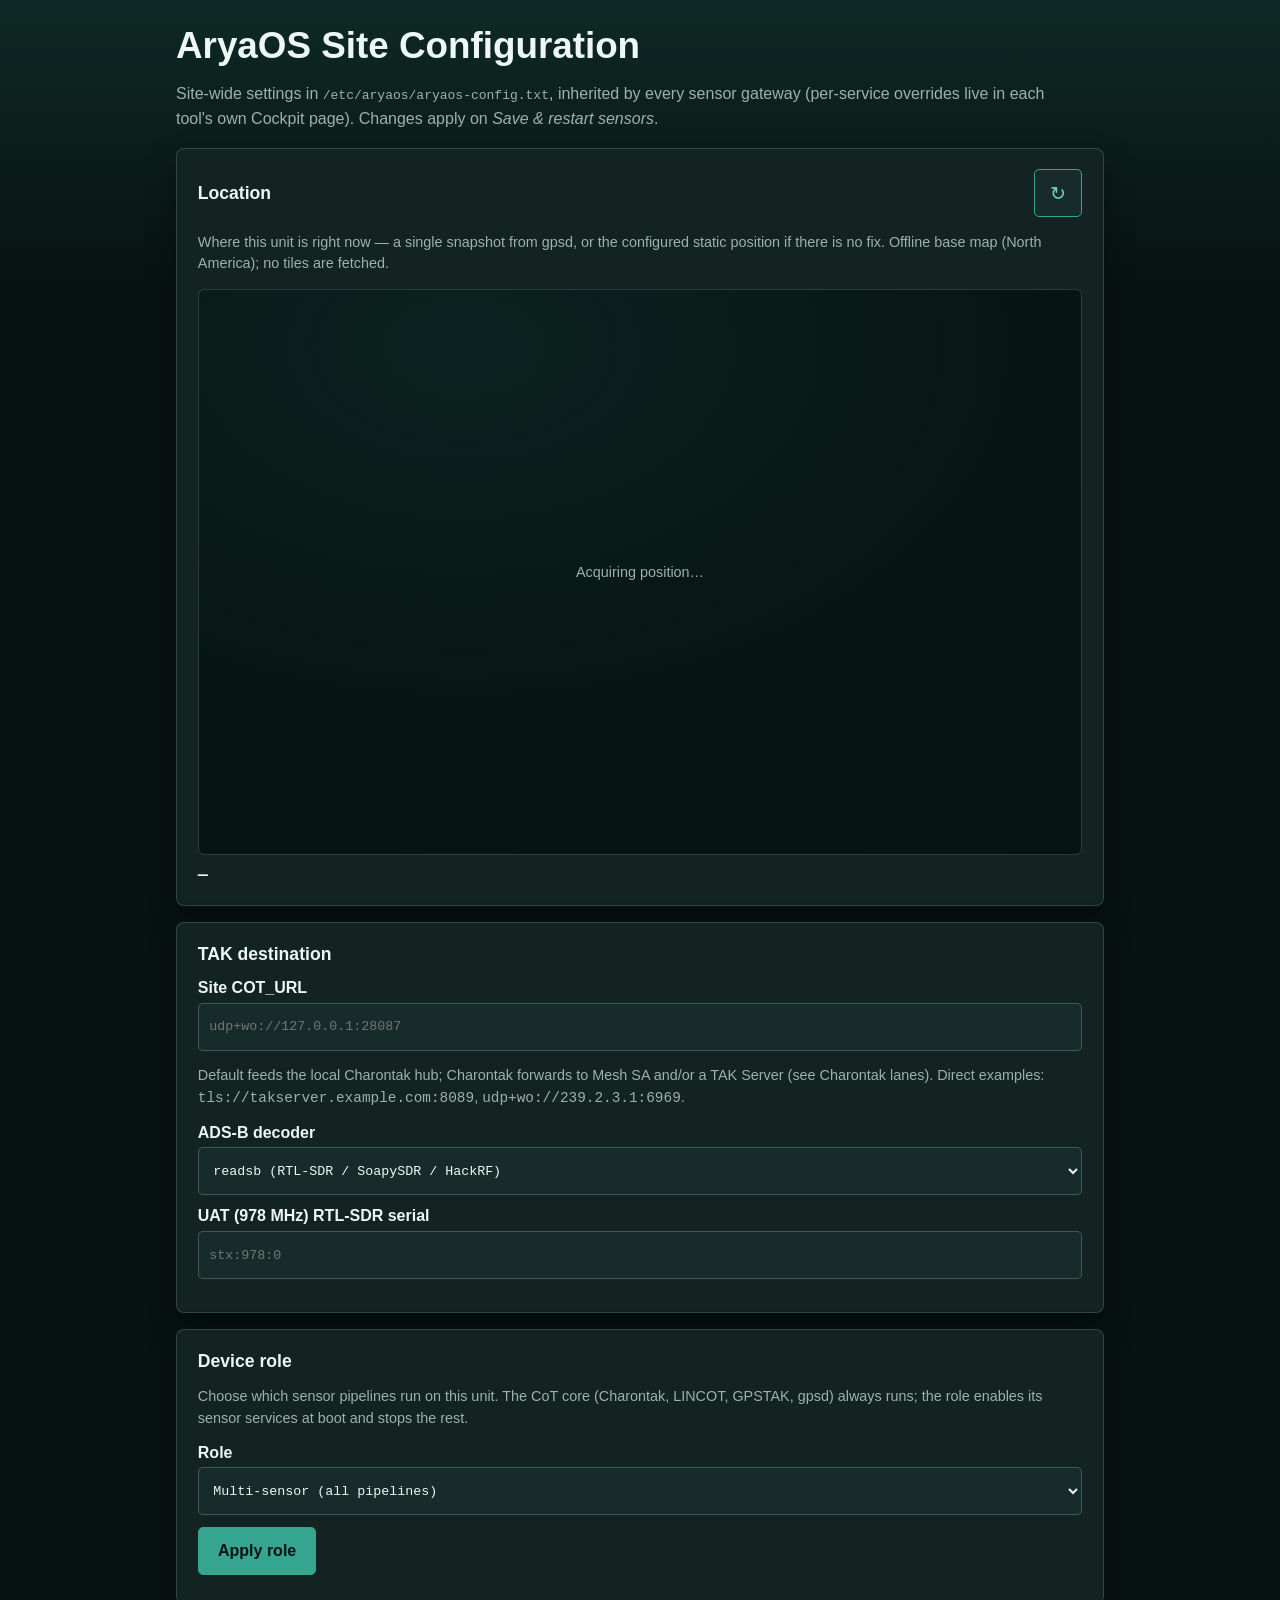
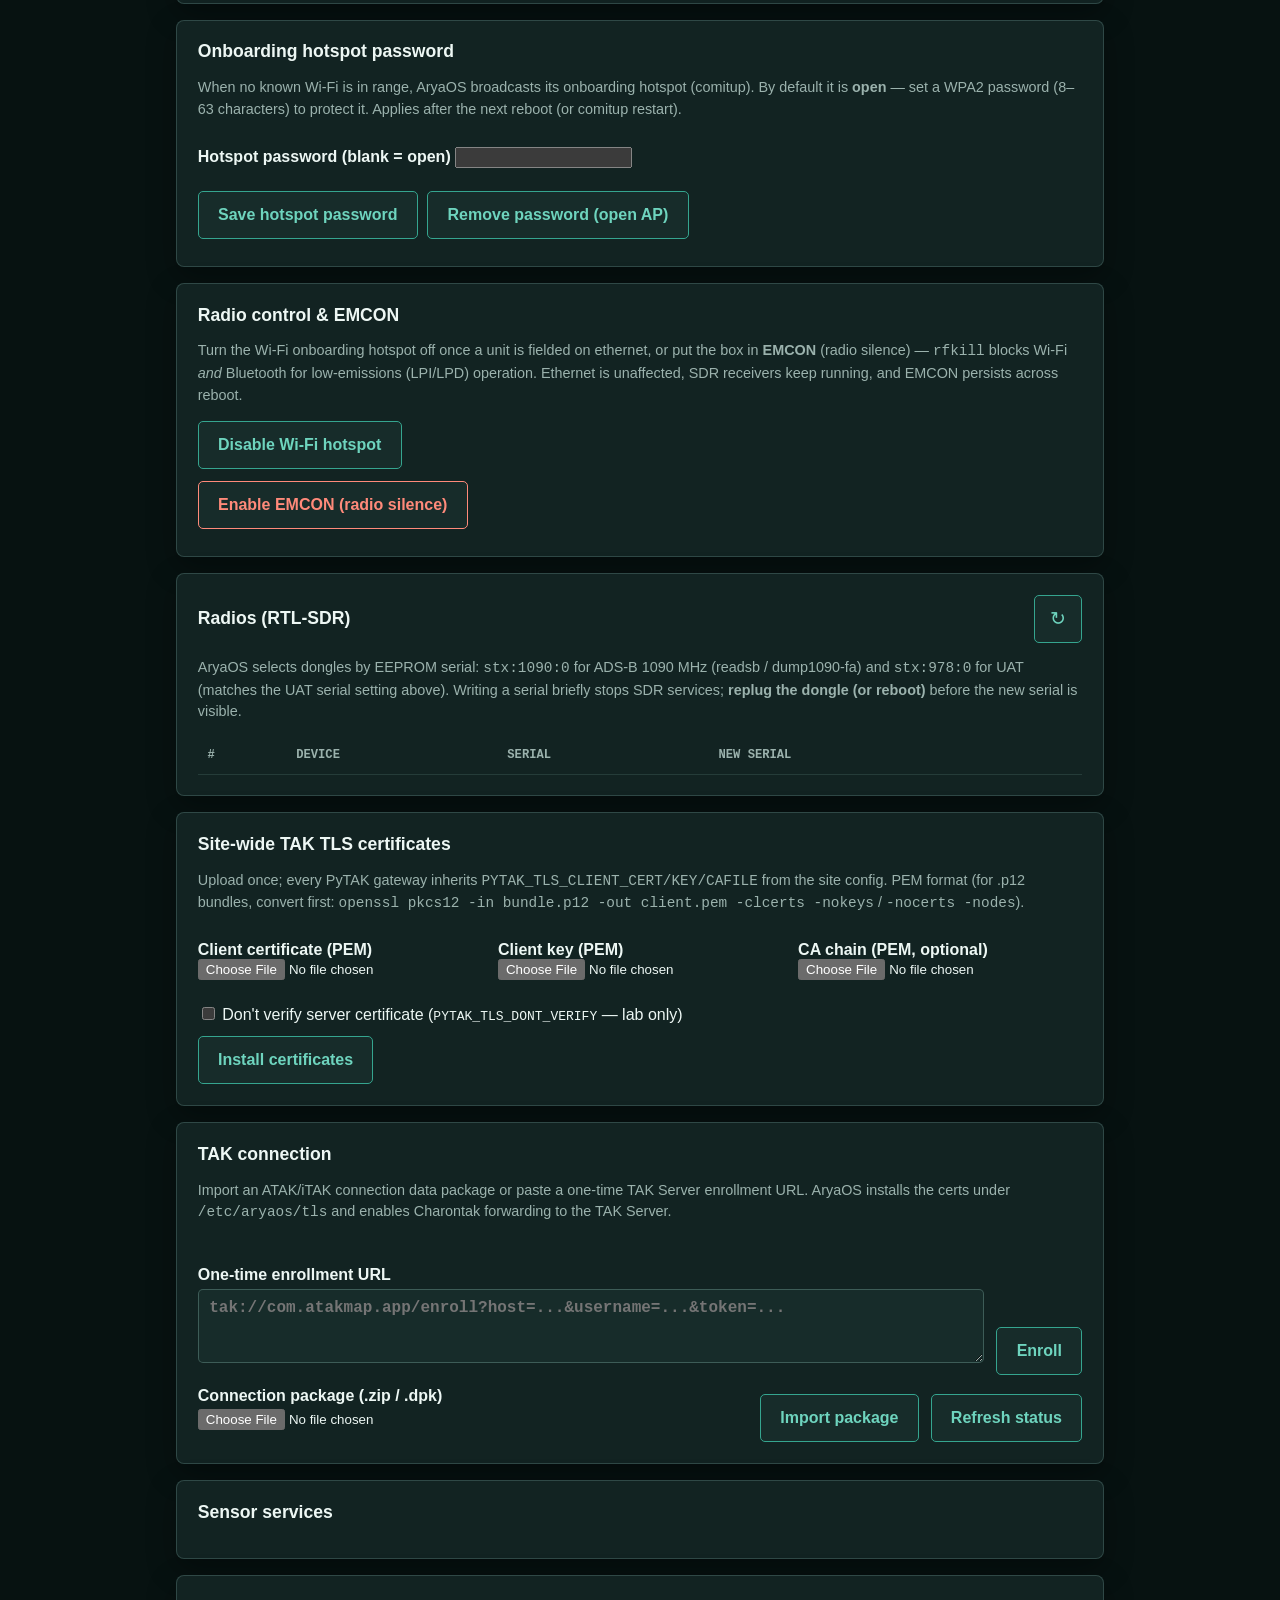
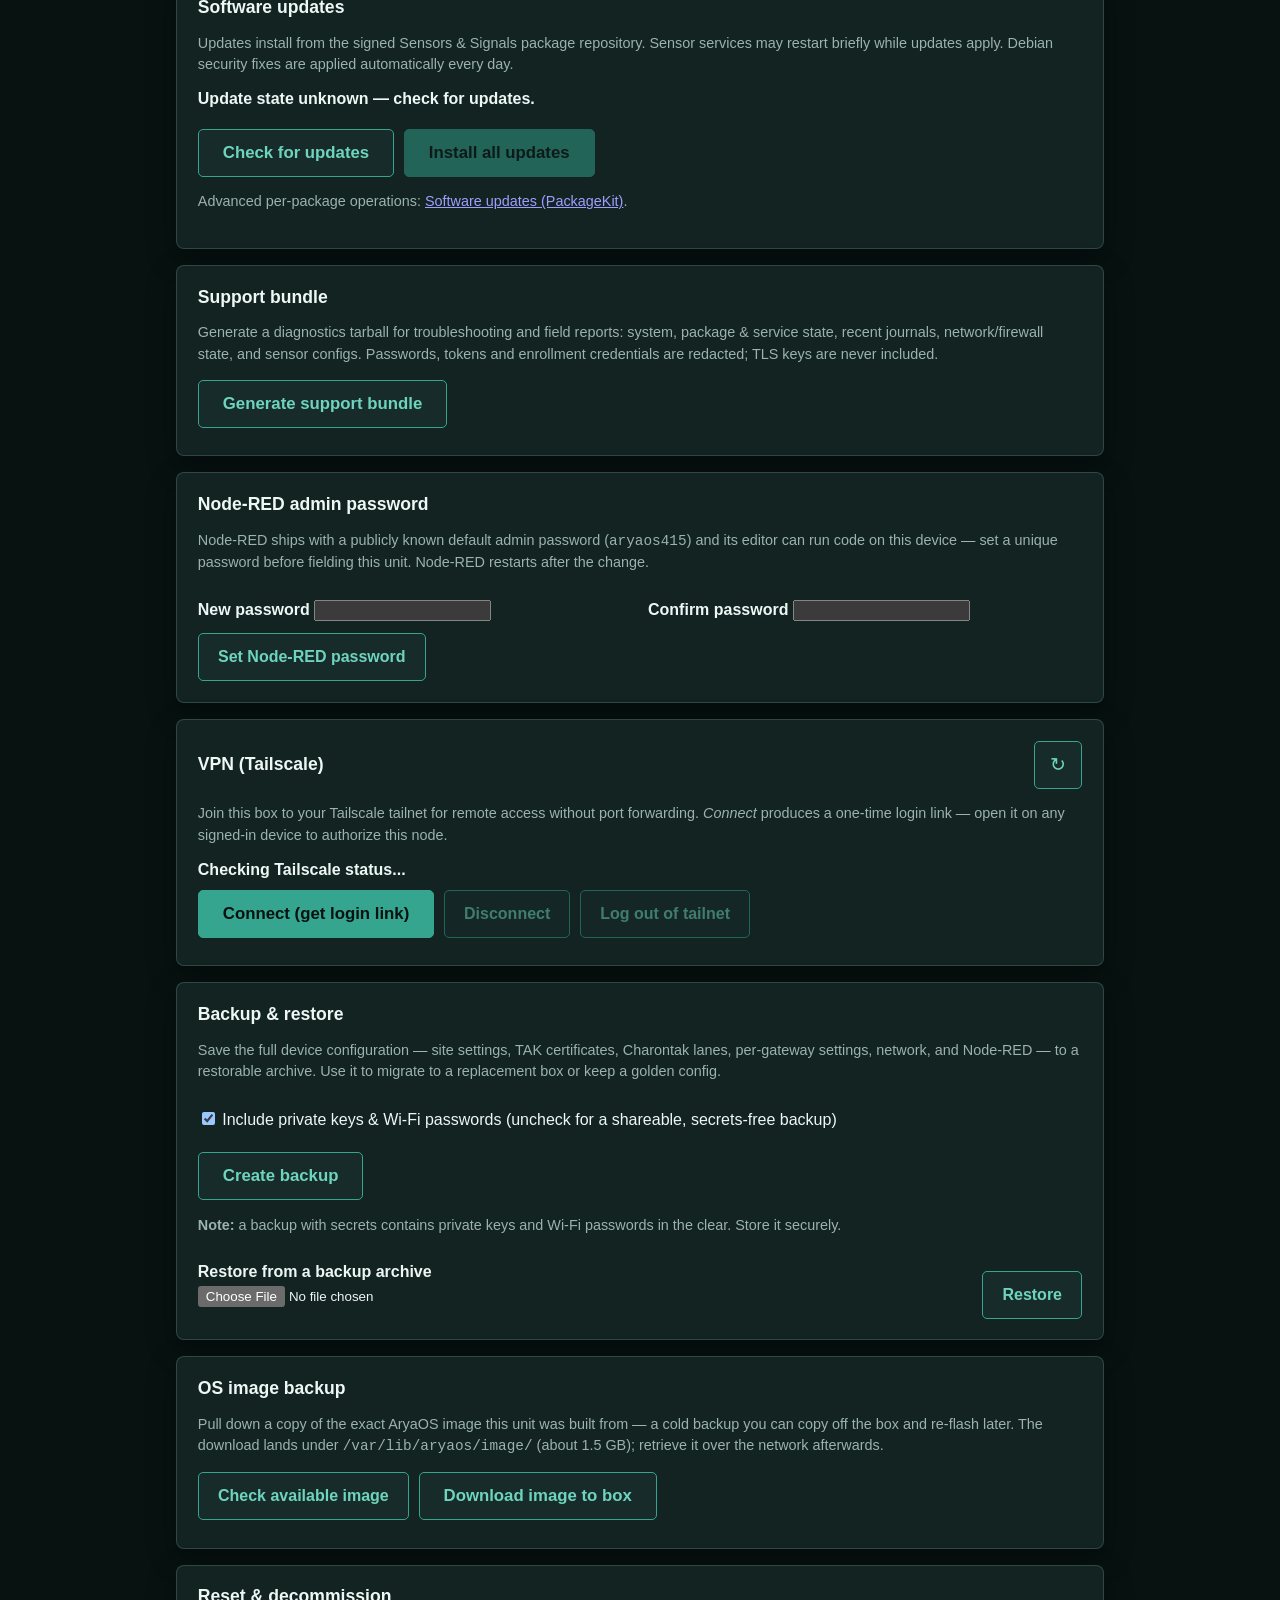
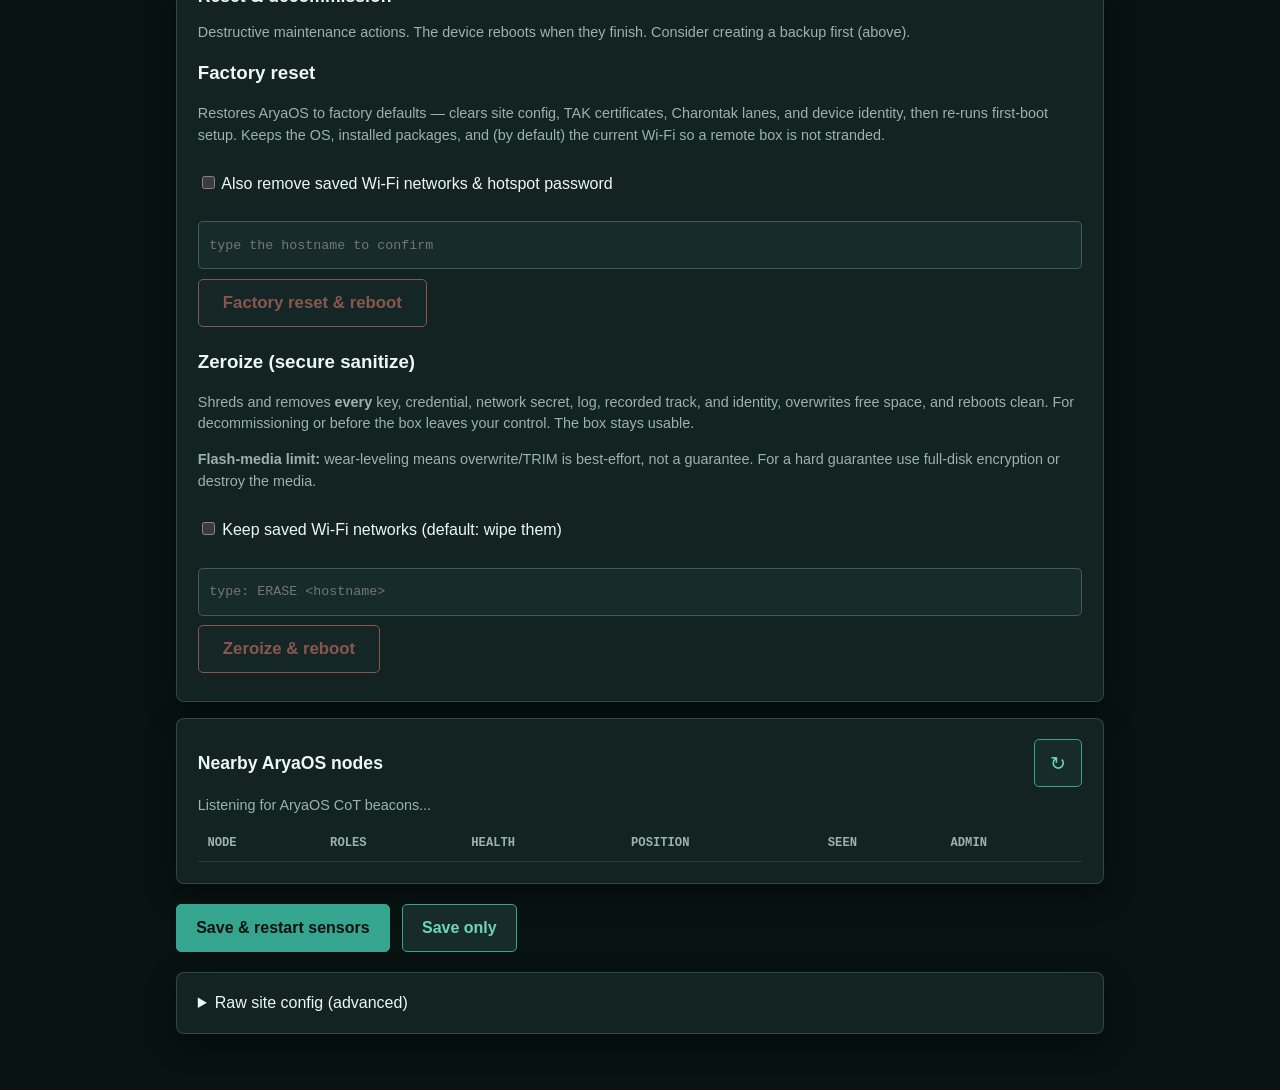
==== index.html @ b04be288 "Add landing-page location chip (offline North America base map) A new Location card at the top of th" ====
<!DOCTYPE html>
<!--
AryaOS Site — site-wide TAK configuration for all PyTAK sensor gateways.
Copyright Sensors & Signals LLC https://www.snstac.com/
SPDX-License-Identifier: Apache-2.0
-->
<html lang="en">
<head>
  <meta charset="utf-8">
  <meta name="viewport" content="width=device-width, initial-scale=1">
  <title>AryaOS Site</title>
  <link rel="stylesheet" href="aryaos.css">
  <script src="../base1/cockpit.js"></script>
</head>
<body class="pf-v5-m-tabular-nums">
  <main class="aos-main">
    <h1>AryaOS Site Configuration</h1>
    <p class="aos-sub">Site-wide settings in <code>/etc/aryaos/aryaos-config.txt</code>,
      inherited by every sensor gateway (per-service overrides live in each tool's own
      Cockpit page). Changes apply on <em>Save &amp; restart sensors</em>.</p>

    <section class="aos-card aos-card-location" id="card-location">
      <div class="aos-section-head">
        <h2>Location</h2>
        <button class="aos-icon-btn" id="btn-loc-refresh" title="Refresh position" aria-label="Refresh position">&#8635;</button>
      </div>
      <p class="aos-hint">Where this unit is right now &mdash; a single snapshot from gpsd, or the
        configured static position if there is no fix. Offline base map (North America); no tiles
        are fetched.</p>
      <div class="aos-map" id="loc-map">
        <div class="aos-map-empty" id="loc-map-empty">Acquiring position&hellip;</div>
      </div>
      <div class="aos-map-meta">
        <span class="aos-map-coords" id="loc-coords">&mdash;</span>
        <span class="aos-map-src" id="loc-source"></span>
      </div>
    </section>

    <section class="aos-card" id="card-config">
      <h2>TAK destination</h2>
      <label>Site COT_URL
        <input type="text" id="cot-url" placeholder="udp+wo://127.0.0.1:28087">
      </label>
      <p class="aos-hint">Default feeds the local Charontak hub; Charontak forwards to Mesh SA
        and/or a TAK Server (see Charontak lanes). Direct examples:
        <code>tls://takserver.example.com:8089</code>, <code>udp+wo://239.2.3.1:6969</code>.</p>
      <label>ADS-B decoder
        <select id="adsb-decoder">
          <option value="readsb">readsb (RTL-SDR / SoapySDR / HackRF)</option>
          <option value="dump1090_fa">dump1090-fa (FlightAware)</option>
        </select>
      </label>
      <label>UAT (978 MHz) RTL-SDR serial
        <input type="text" id="uat-serial" placeholder="stx:978:0">
      </label>
    </section>

    <section class="aos-card" id="card-role">
      <h2>Device role</h2>
      <p class="aos-hint">Choose which sensor pipelines run on this unit. The CoT core (Charontak,
        LINCOT, GPSTAK, gpsd) always runs; the role enables its sensor services at boot and stops
        the rest.</p>
      <label>Role
        <select id="role-select">
          <option value="multi">Multi-sensor (all pipelines)</option>
          <option value="air">Air — ADS-B 1090/978 aircraft</option>
          <option value="maritime">Maritime — AIS vessels</option>
          <option value="cuas">C-UAS — drone detection</option>
          <option value="relay">Relay — CoT routing only</option>
        </select>
      </label>
      <div id="role-units" class="aos-hint"></div>
      <div class="aos-actions-inline">
        <button class="aos-btn aos-primary" id="btn-role-apply">Apply role</button>
      </div>
      <span id="role-status" class="aos-status"></span>
    </section>

    <section class="aos-card" id="card-hotspot">
      <h2>Onboarding hotspot password</h2>
      <p class="aos-hint">When no known Wi-Fi is in range, AryaOS broadcasts its onboarding hotspot
        (comitup). By default it is <strong>open</strong> — set a WPA2 password (8&ndash;63
        characters) to protect it. Applies after the next reboot (or comitup restart).</p>
      <div class="aos-row">
        <label>Hotspot password (blank = open)
          <input type="password" id="hotspot-pass" autocomplete="new-password" minlength="8" maxlength="63">
        </label>
      </div>
      <div class="aos-actions-inline">
        <button class="aos-btn" id="btn-hotspot-save">Save hotspot password</button>
        <button class="aos-btn" id="btn-hotspot-clear">Remove password (open AP)</button>
      </div>
      <span id="hotspot-status" class="aos-status"></span>
    </section>

    <section class="aos-card" id="card-radio-control">
      <h2>Radio control &amp; EMCON</h2>
      <p class="aos-hint">Turn the Wi-Fi onboarding hotspot off once a unit is fielded on ethernet, or
        put the box in <strong>EMCON</strong> (radio silence) &mdash; <code>rfkill</code> blocks Wi-Fi
        <em>and</em> Bluetooth for low-emissions (LPI/LPD) operation. Ethernet is unaffected, SDR
        receivers keep running, and EMCON persists across reboot.</p>
      <div class="aos-actions-inline">
        <button class="aos-btn" id="btn-ap-toggle">Disable Wi-Fi hotspot</button>
      </div>
      <span id="ap-control-status" class="aos-status"></span>
      <div class="aos-actions-inline" style="margin-top:.75rem">
        <button class="aos-btn aos-btn-danger" id="btn-emcon-toggle">Enable EMCON (radio silence)</button>
      </div>
      <span id="emcon-status" class="aos-status"></span>
    </section>

    <section class="aos-card" id="card-radios">
      <div class="aos-section-head">
        <h2>Radios (RTL-SDR)</h2>
        <button class="aos-icon-btn" id="btn-radios-refresh" title="Rescan radios" aria-label="Rescan radios">&#8635;</button>
      </div>
      <p class="aos-hint">AryaOS selects dongles by EEPROM serial: <code>stx:1090:0</code> for
        ADS-B 1090&nbsp;MHz (readsb / dump1090-fa) and <code>stx:978:0</code> for UAT (matches the
        UAT serial setting above). Writing a serial briefly stops SDR services; <strong>replug the
        dongle (or reboot)</strong> before the new serial is visible.</p>
      <datalist id="radio-serials">
        <option value="stx:1090:0"></option>
        <option value="stx:978:0"></option>
      </datalist>
      <div class="aos-table-scroll">
        <table class="aos-table" id="radios-table">
          <thead>
            <tr><th>#</th><th>Device</th><th>Serial</th><th>New serial</th><th></th></tr>
          </thead>
          <tbody></tbody>
        </table>
      </div>
      <span id="radios-status" class="aos-status"></span>
    </section>

    <section class="aos-card" id="card-tls">
      <h2>Site-wide TAK TLS certificates</h2>
      <p class="aos-hint">Upload once; every PyTAK gateway inherits
        <code>PYTAK_TLS_CLIENT_CERT/KEY/CAFILE</code> from the site config. PEM format
        (for .p12 bundles, convert first: <code>openssl pkcs12 -in bundle.p12 -out client.pem
        -clcerts -nokeys</code> / <code>-nocerts -nodes</code>).</p>
      <div class="aos-row">
        <label>Client certificate (PEM) <input type="file" id="tls-cert" accept=".pem,.crt,.cert"></label>
        <label>Client key (PEM) <input type="file" id="tls-key" accept=".pem,.key"></label>
        <label>CA chain (PEM, optional) <input type="file" id="tls-ca" accept=".pem,.crt"></label>
      </div>
      <div class="aos-row">
        <label class="aos-check"><input type="checkbox" id="tls-dont-verify"> Don't verify server certificate
          (<code>PYTAK_TLS_DONT_VERIFY</code> — lab only)</label>
      </div>
      <button class="aos-btn" id="btn-tls-upload">Install certificates</button>
      <span id="tls-status" class="aos-status"></span>
      <div id="tls-current" class="aos-hint"></div>
    </section>

    <section class="aos-card" id="card-dp">
      <h2>TAK connection</h2>
      <p class="aos-hint">Import an ATAK/iTAK connection data package or paste a one-time TAK Server enrollment URL. AryaOS installs the certs under <code>/etc/aryaos/tls</code> and enables Charontak forwarding to the TAK Server.</p>
      <table class="aos-table aos-status-table" id="tak-enrollment-table"><tbody></tbody></table>
      <div class="aos-upload-row">
        <label class="aos-file-label">One-time enrollment URL
          <textarea id="dp-enrollment-url" rows="3" placeholder="tak://com.atakmap.app/enroll?host=...&amp;username=...&amp;token=..."></textarea>
        </label>
        <button class="aos-btn" id="btn-enrollment-import">Enroll</button>
      </div>
      <div class="aos-upload-row">
        <label class="aos-file-label">Connection package (.zip / .dpk)
          <input type="file" id="dp-file" accept=".zip,.dpk,application/zip,application/octet-stream">
        </label>
        <button class="aos-btn" id="btn-dp-upload">Import package</button>
        <button class="aos-btn" id="btn-tak-refresh">Refresh status</button>
      </div>
      <span id="dp-status" class="aos-status"></span>
    </section>

    <section class="aos-card" id="card-services">
      <h2>Sensor services</h2>
      <table class="aos-table" id="svc-table"><tbody></tbody></table>
    </section>

    <section class="aos-card" id="card-updates">
      <div class="aos-section-head">
        <h2>Software updates</h2>
        <span class="aos-hint" id="update-version"></span>
      </div>
      <p class="aos-hint">Updates install from the signed Sensors &amp; Signals package
        repository. Sensor services may restart briefly while updates apply. Debian
        security fixes are applied automatically every day.</p>
      <div class="aos-update-summary" id="update-summary">Update state unknown — check for updates.</div>
      <div class="aos-table-scroll">
        <table class="aos-table" id="update-table"><tbody></tbody></table>
      </div>
      <div class="aos-actions-inline">
        <button class="aos-btn aos-btn-big" id="btn-update-check">Check for updates</button>
        <button class="aos-btn aos-primary aos-btn-big" id="btn-update-apply" disabled>Install all updates</button>
      </div>
      <span id="update-status" class="aos-status"></span>
      <pre id="update-log" class="aos-log" hidden></pre>
      <p class="aos-hint">Advanced per-package operations:
        <a href="../updates">Software updates (PackageKit)</a>.</p>
    </section>

    <section class="aos-card" id="card-support">
      <h2>Support bundle</h2>
      <p class="aos-hint">Generate a diagnostics tarball for troubleshooting and field reports:
        system, package &amp; service state, recent journals, network/firewall state, and sensor
        configs. Passwords, tokens and enrollment credentials are redacted; TLS keys are never
        included.</p>
      <div class="aos-actions-inline">
        <button class="aos-btn aos-btn-big" id="btn-support-generate">Generate support bundle</button>
        <button class="aos-btn" id="btn-support-download" hidden>Download</button>
      </div>
      <span id="support-status" class="aos-status"></span>
      <div id="support-last" class="aos-hint"></div>
    </section>

    <section class="aos-card" id="card-nodered">
      <h2>Node-RED admin password</h2>
      <p class="aos-hint">Node-RED ships with a publicly known default admin password
        (<code>aryaos415</code>) and its editor can run code on this device — set a unique
        password before fielding this unit. Node-RED restarts after the change.</p>
      <div class="aos-row">
        <label>New password
          <input type="password" id="nodered-pass" autocomplete="new-password" minlength="8">
        </label>
        <label>Confirm password
          <input type="password" id="nodered-pass2" autocomplete="new-password" minlength="8">
        </label>
      </div>
      <button class="aos-btn" id="btn-nodered-pass">Set Node-RED password</button>
      <span id="nodered-status" class="aos-status"></span>
    </section>

    <section class="aos-card" id="card-tailscale">
      <div class="aos-section-head">
        <h2>VPN (Tailscale)</h2>
        <button class="aos-icon-btn" id="btn-ts-refresh" title="Refresh VPN status" aria-label="Refresh VPN status">&#8635;</button>
      </div>
      <p class="aos-hint">Join this box to your Tailscale tailnet for remote access without port
        forwarding. <em>Connect</em> produces a one-time login link — open it on any signed-in
        device to authorize this node.</p>
      <div class="aos-update-summary" id="ts-state">Checking Tailscale status...</div>
      <div id="ts-login-link" class="aos-hint"></div>
      <div class="aos-actions-inline">
        <button class="aos-btn aos-btn-big" id="btn-ts-start" hidden>Start Tailscale service</button>
        <button class="aos-btn aos-primary aos-btn-big" id="btn-ts-connect">Connect (get login link)</button>
        <button class="aos-btn" id="btn-ts-cancel" hidden>Cancel login</button>
        <button class="aos-btn" id="btn-ts-down" disabled>Disconnect</button>
        <button class="aos-btn" id="btn-ts-logout" disabled>Log out of tailnet</button>
      </div>
      <span id="ts-status" class="aos-status"></span>
    </section>

    <section class="aos-card" id="card-backup">
      <h2>Backup &amp; restore</h2>
      <p class="aos-hint">Save the full device configuration — site settings, TAK certificates,
        Charontak lanes, per-gateway settings, network, and Node-RED — to a restorable archive.
        Use it to migrate to a replacement box or keep a golden config.</p>
      <div class="aos-row">
        <label class="aos-check"><input type="checkbox" id="backup-secrets" checked> Include private keys &amp; Wi-Fi passwords
          (uncheck for a shareable, secrets-free backup)</label>
      </div>
      <div class="aos-actions-inline">
        <button class="aos-btn aos-btn-big" id="btn-backup-create">Create backup</button>
        <button class="aos-btn" id="btn-backup-download" hidden>Download</button>
      </div>
      <p class="aos-hint" id="backup-secrets-warn"><strong>Note:</strong> a backup with secrets contains
        private keys and Wi-Fi passwords in the clear. Store it securely.</p>
      <div id="backup-last" class="aos-hint"></div>
      <div class="aos-upload-row">
        <label class="aos-file-label">Restore from a backup archive
          <input type="file" id="restore-file" accept=".tar.gz,.tgz,application/gzip">
        </label>
        <button class="aos-btn" id="btn-restore">Restore</button>
      </div>
      <span id="backup-status" class="aos-status"></span>
    </section>

    <section class="aos-card" id="card-image-backup">
      <h2>OS image backup</h2>
      <p class="aos-hint">Pull down a copy of the exact AryaOS image this unit was
        built from &mdash; a cold backup you can copy off the box and re-flash later.
        The download lands under <code>/var/lib/aryaos/image/</code> (about 1.5&nbsp;GB);
        retrieve it over the network afterwards.</p>
      <div class="aos-actions-inline">
        <button class="aos-btn" id="btn-image-check">Check available image</button>
        <button class="aos-btn aos-btn-big" id="btn-image-download">Download image to box</button>
      </div>
      <div id="image-info" class="aos-hint"></div>
      <span id="image-status" class="aos-status"></span>
    </section>

    <section class="aos-card" id="card-maintenance">
      <h2>Reset &amp; decommission</h2>
      <p class="aos-hint">Destructive maintenance actions. The device reboots when they finish.
        Consider creating a backup first (above).</p>

      <h3>Factory reset</h3>
      <p class="aos-hint">Restores AryaOS to factory defaults — clears site config, TAK certificates,
        Charontak lanes, and device identity, then re-runs first-boot setup. Keeps the OS, installed
        packages, and (by default) the current Wi-Fi so a remote box is not stranded.</p>
      <div class="aos-row">
        <label class="aos-check"><input type="checkbox" id="reset-wipe-network"> Also remove saved Wi-Fi networks &amp; hotspot password</label>
      </div>
      <div class="aos-actions-inline">
        <input type="text" id="reset-confirm" placeholder="type the hostname to confirm" autocomplete="off">
        <button class="aos-btn aos-btn-danger aos-btn-big" id="btn-factory-reset" disabled>Factory reset &amp; reboot</button>
      </div>
      <span id="reset-status" class="aos-status"></span>

      <h3 style="margin-top:1.5rem">Zeroize (secure sanitize)</h3>
      <p class="aos-hint">Shreds and removes <strong>every</strong> key, credential, network secret, log,
        recorded track, and identity, overwrites free space, and reboots clean. For decommissioning or
        before the box leaves your control. The box stays usable.</p>
      <p class="aos-hint"><strong>Flash-media limit:</strong> wear-leveling means overwrite/TRIM is
        best-effort, not a guarantee. For a hard guarantee use full-disk encryption or destroy the media.</p>
      <div class="aos-row">
        <label class="aos-check"><input type="checkbox" id="zeroize-keep-network"> Keep saved Wi-Fi networks (default: wipe them)</label>
      </div>
      <div class="aos-actions-inline">
        <input type="text" id="zeroize-confirm" placeholder="type: ERASE &lt;hostname&gt;" autocomplete="off">
        <button class="aos-btn aos-btn-danger aos-btn-big" id="btn-zeroize" disabled>Zeroize &amp; reboot</button>
      </div>
      <span id="zeroize-status" class="aos-status"></span>
    </section>

    <section class="aos-card" id="card-neighbors">
      <div class="aos-section-head">
        <h2>Nearby AryaOS nodes</h2>
        <button class="aos-icon-btn" id="btn-neighbors-refresh" title="Refresh neighbor list" aria-label="Refresh neighbor list">&#8635;</button>
      </div>
      <div class="aos-neighbor-summary" id="neighbors-summary">Listening for AryaOS CoT beacons...</div>
      <div class="aos-table-scroll">
        <table class="aos-table aos-neighbor-table" id="neighbors-table">
          <thead>
            <tr>
              <th>Node</th>
              <th>Roles</th>
              <th>Health</th>
              <th>Position</th>
              <th>Seen</th>
              <th>Admin</th>
            </tr>
          </thead>
          <tbody></tbody>
        </table>
      </div>
      <span id="neighbors-status" class="aos-status"></span>
    </section>

    <div class="aos-actions">
      <button class="aos-btn aos-primary" id="btn-save">Save &amp; restart sensors</button>
      <button class="aos-btn" id="btn-save-only">Save only</button>
      <span id="save-status" class="aos-status"></span>
    </div>

    <details class="aos-card">
      <summary>Raw site config (advanced)</summary>
      <textarea id="raw-config" rows="18" spellcheck="false"></textarea>
      <p class="aos-hint">Saving the form updates known keys in place and preserves
        everything else, including comments.</p>
    </details>
  </main>
  <script src="aryaos-basemap.js"></script>
  <script src="aryaos.js"></script>
</body>
</html>
---- aryaos.css ----
/* AryaOS Site cockpit plugin. SPDX-License-Identifier: Apache-2.0 */
:root {
  color-scheme: dark;
  --aos-bg: #071211;
  --aos-panel: #122322;
  --aos-panel-2: #172c2a;
  --aos-ink: #edf7f4;
  --aos-muted: #9bb2ad;
  --aos-border: rgba(124, 170, 160, 0.28);
  --aos-accent: #35a58f;
  --aos-accent-dark: #6ed4be;
  --aos-accent-ink: #071211;
  --aos-danger: #ff8a7a;
  --aos-ok: #74d8a4;
}

* {
  box-sizing: border-box;
}

body {
  margin: 0;
  background:
    linear-gradient(180deg, rgba(53, 165, 143, 0.16), rgba(7, 18, 17, 0) 18rem),
    var(--aos-bg);
  color: var(--aos-ink);
  font-family: "RedHatText", "Open Sans", Helvetica, Arial, sans-serif;
}

.aos-main {
  width: min(100%, 62rem);
  margin: 0 auto;
  padding: clamp(1rem, 2vw, 1.75rem) clamp(1rem, 3vw, 2rem) 3rem;
}

.aos-main h1 {
  margin: 0 0 0.4rem;
  font-size: clamp(1.6rem, 4vw, 2.3rem);
  line-height: 1.1;
}

.aos-sub {
  max-width: 56rem;
  color: var(--aos-muted);
  line-height: 1.55;
}

.aos-card {
  margin: 1rem 0;
  padding: clamp(1rem, 2vw, 1.3rem);
  background: var(--aos-panel);
  border: 1px solid var(--aos-border);
  border-radius: 8px;
  box-shadow: 0 10px 30px rgba(0, 0, 0, 0.32);
}

.aos-card h2 {
  margin-top: 0;
  font-size: 1.1rem;
}

.aos-section-head {
  display: flex;
  align-items: center;
  justify-content: space-between;
  gap: 0.75rem;
}

.aos-section-head h2 {
  margin: 0;
}

.aos-card label {
  display: block;
  margin: 0.75rem 0;
  font-weight: 650;
}

.aos-card input[type="text"],
.aos-card select,
.aos-card textarea {
  display: block;
  width: 100%;
  min-height: 3rem;
  margin-top: 0.35rem;
  padding: 0.55rem 0.65rem;
  border: 1px solid rgba(124, 170, 160, 0.38);
  border-radius: 5px;
  background: var(--aos-panel-2);
  color: var(--aos-ink);
  font-family: ui-monospace, "SFMono-Regular", Consolas, "Liberation Mono", monospace;
  font-weight: 400;
}

.aos-row {
  display: flex;
  flex-wrap: wrap;
  gap: 1rem;
}

.aos-row label {
  flex: 1 1 15rem;
}

.aos-check {
  font-weight: 400 !important;
}

.aos-hint {
  color: var(--aos-muted);
  font-size: 0.9rem;
  line-height: 1.5;
}

/* Touch targets sized for gloved field use (>=48px on all controls). */
.aos-btn {
  min-height: 3rem;
  padding: 0.7rem 1.2rem;
  font-size: 1rem;
  border: 1px solid var(--aos-accent);
  border-radius: 5px;
  background: var(--aos-panel-2);
  color: var(--aos-accent-dark);
  cursor: pointer;
  font-weight: 650;
}

.aos-btn.aos-primary {
  background: var(--aos-accent);
  color: var(--aos-accent-ink);
}

.aos-btn.aos-btn-danger {
  border-color: var(--aos-danger);
  color: var(--aos-danger);
}

.aos-btn.aos-btn-danger:not(:disabled):hover {
  background: var(--aos-danger);
  color: var(--aos-bg, #071211);
}

.aos-btn:disabled {
  opacity: 0.5;
  cursor: default;
}

.aos-btn-big {
  min-height: 3rem;
  padding: 0.7rem 1.5rem;
  font-size: 1.05rem;
}

.aos-icon-btn {
  width: 3rem;
  height: 3rem;
  border: 1px solid var(--aos-accent);
  border-radius: 5px;
  background: var(--aos-panel-2);
  color: var(--aos-accent-dark);
  cursor: pointer;
  font-size: 1.2rem;
  line-height: 1;
}

.aos-actions {
  display: flex;
  flex-wrap: wrap;
  gap: 0.75rem;
  align-items: center;
  margin: 1.25rem 0;
}

.aos-status {
  font-size: 0.9rem;
}

.aos-status.ok {
  color: var(--aos-ok);
}

.aos-status.err {
  color: var(--aos-danger);
}

.aos-table {
  width: 100%;
  border-collapse: collapse;
}

.aos-table th,
.aos-table td {
  padding: 0.7rem 0.6rem;
  border-bottom: 1px solid rgba(124, 170, 160, 0.18);
  font-family: ui-monospace, "SFMono-Regular", Consolas, "Liberation Mono", monospace;
  overflow-wrap: anywhere;
}

.aos-table th {
  color: var(--aos-muted);
  font-size: 0.76rem;
  font-weight: 700;
  text-align: left;
  text-transform: uppercase;
}

.aos-status-table {
  margin: 0.7rem 0 1rem;
}

.aos-update-summary {
  margin: 0.6rem 0;
  font-weight: 650;
}

.aos-actions-inline {
  display: flex;
  flex-wrap: wrap;
  gap: 0.6rem;
  align-items: center;
  margin: 0.7rem 0 0.4rem;
}

.aos-muted-cell {
  color: var(--aos-muted);
}

.aos-log {
  max-height: 16rem;
  overflow: auto;
  margin: 0.7rem 0 0;
  padding: 0.6rem 0.7rem;
  border: 1px solid var(--aos-border);
  border-radius: 5px;
  background: var(--aos-bg);
  color: var(--aos-muted);
  font-size: 0.82rem;
  white-space: pre-wrap;
  word-break: break-word;
}

.aos-status-table td:first-child {
  width: 12rem;
  color: var(--aos-muted);
}

.aos-table-scroll {
  width: 100%;
  overflow-x: auto;
}

.aos-neighbor-summary {
  margin: 0.6rem 0 0.75rem;
  color: var(--aos-muted);
  font-size: 0.9rem;
}

.aos-neighbor-table {
  min-width: 48rem;
}

.aos-upload-row {
  display: flex;
  flex-wrap: wrap;
  gap: 0.75rem;
  align-items: end;
}

.aos-file-label {
  flex: 1 1 18rem;
}

.aos-file-label input[type="file"] {
  display: block;
  margin-top: 0.3rem;
  font-weight: 400;
}

.aos-file-label textarea {
  display: block;
  box-sizing: border-box;
  width: 100%;
  margin-top: 0.3rem;
  font: inherit;
  font-family: ui-monospace, "SFMono-Regular", Consolas, "Liberation Mono", monospace;
}

.aos-dot {
  display: inline-block;
  width: 0.7rem;
  height: 0.7rem;
  margin-right: 0.4rem;
  border-radius: 50%;
}

.aos-dot.active {
  background: var(--aos-ok);
}

.aos-dot.inactive {
  background: var(--aos-danger);
}

.aos-dot.unknown {
  background: #7c8784;
}

/* --- Location chip: offline North America base map --- */
.aos-map {
  position: relative;
  width: 100%;
  aspect-ratio: 1000 / 640;
  margin: 0.4rem 0 0.6rem;
  border: 1px solid var(--aos-border);
  border-radius: 6px;
  overflow: hidden;
  background:
    radial-gradient(120% 120% at 30% 10%, rgba(53, 165, 143, 0.10), rgba(7, 18, 17, 0) 60%),
    #061413;
}

.aos-map-svg {
  display: block;
  width: 100%;
  height: 100%;
}

.aos-map-land polygon {
  fill: var(--aos-panel-2);
  stroke: rgba(110, 212, 190, 0.35);
  stroke-width: 1px;
  vector-effect: non-scaling-stroke;
}

.aos-map-halo {
  fill: var(--aos-accent);
  opacity: 0.28;
  transform-box: fill-box;
  transform-origin: center;
  animation: aos-map-pulse 2.4s ease-out infinite;
}

@keyframes aos-map-pulse {
  0%   { transform: scale(0.6); opacity: 0.45; }
  70%  { transform: scale(1.8); opacity: 0; }
  100% { transform: scale(1.8); opacity: 0; }
}

.aos-map-dot {
  fill: var(--aos-danger);
  stroke: #fff;
  stroke-width: 2px;
  vector-effect: non-scaling-stroke;
}

.aos-map-empty {
  position: absolute;
  inset: 0;
  display: flex;
  align-items: center;
  justify-content: center;
  color: var(--aos-muted);
  font-size: 0.9rem;
  text-align: center;
  padding: 1rem;
}

.aos-map-meta {
  display: flex;
  flex-wrap: wrap;
  align-items: baseline;
  gap: 0.5rem 1rem;
}

.aos-map-coords {
  font-family: ui-monospace, "SFMono-Regular", Consolas, "Liberation Mono", monospace;
  font-weight: 650;
  font-size: 1.05rem;
}

.aos-map-src {
  color: var(--aos-muted);
  font-size: 0.85rem;
}

@media (prefers-reduced-motion: reduce) {
  .aos-map-halo {
    animation: none;
  }
}

@media (max-width: 760px) {
  .aos-card {
    margin-inline: -0.25rem;
  }

  .aos-actions .aos-btn {
    flex: 1 1 12rem;
  }
}
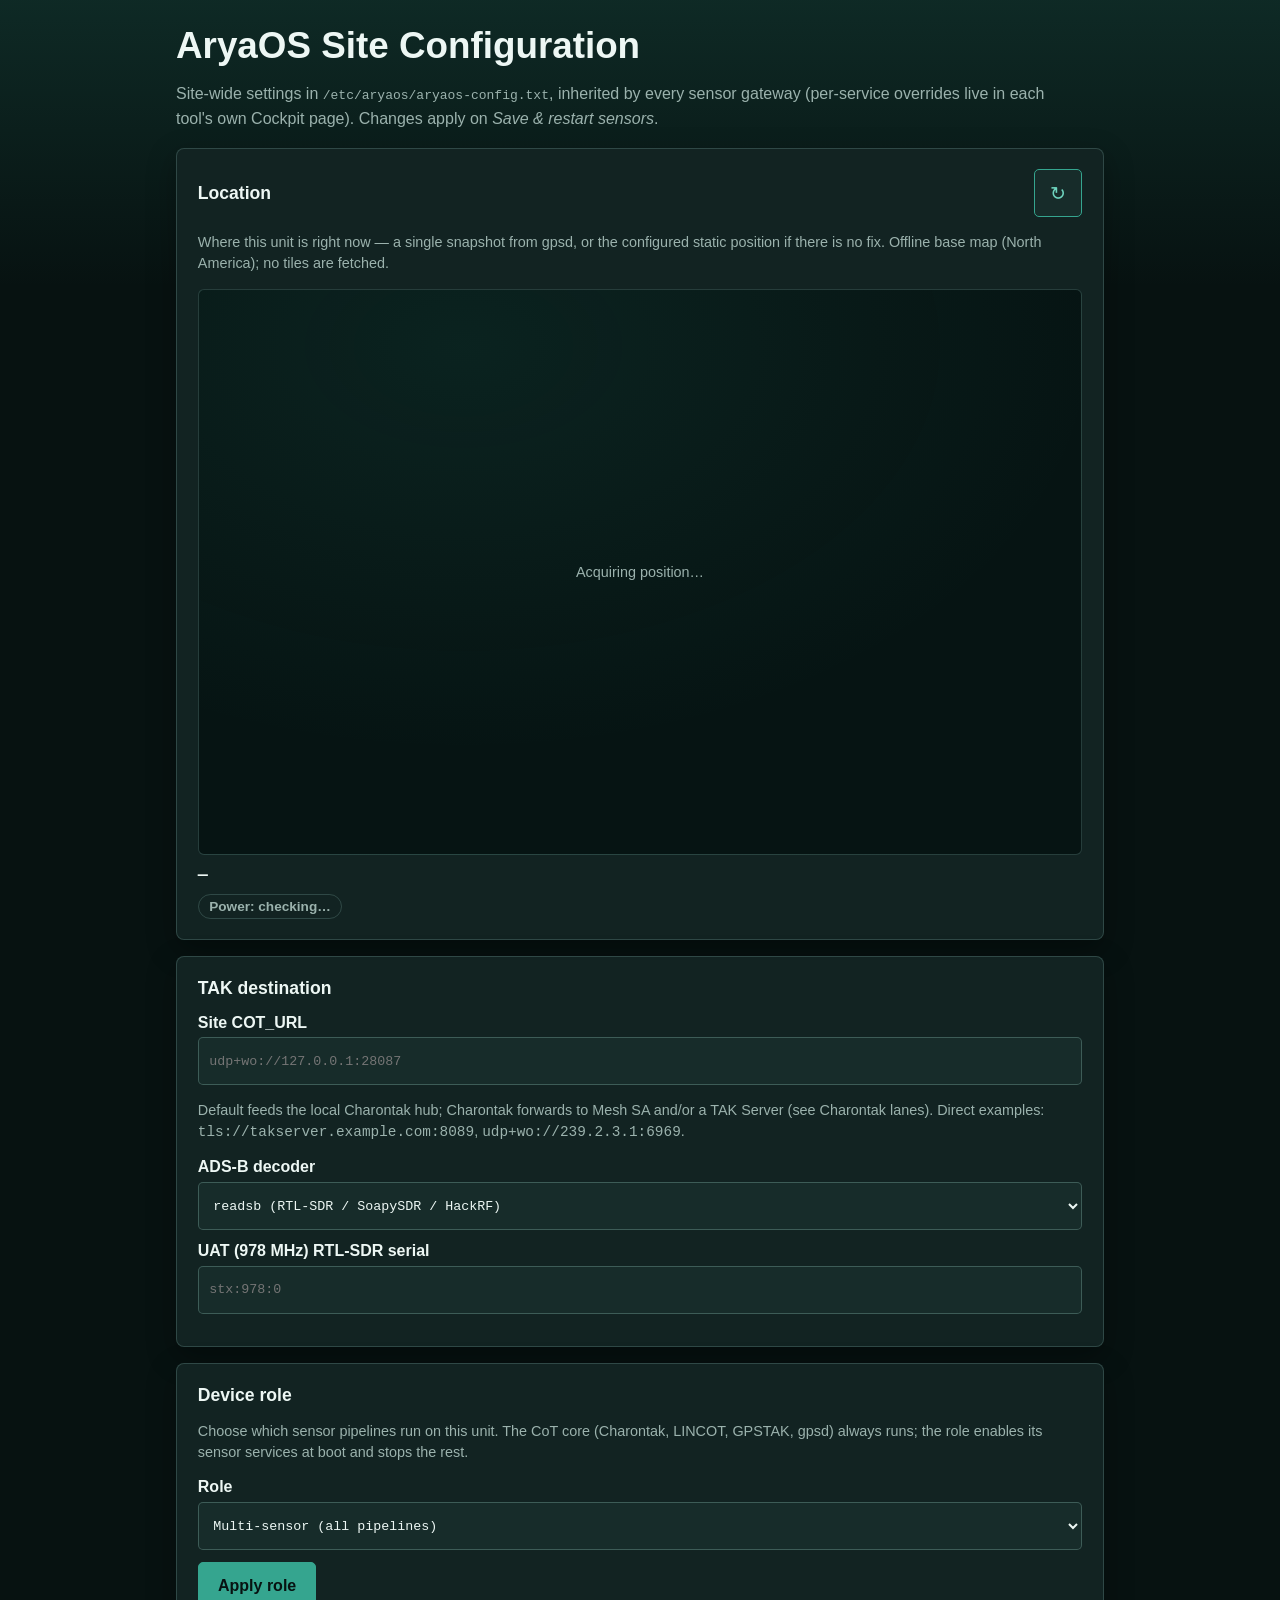
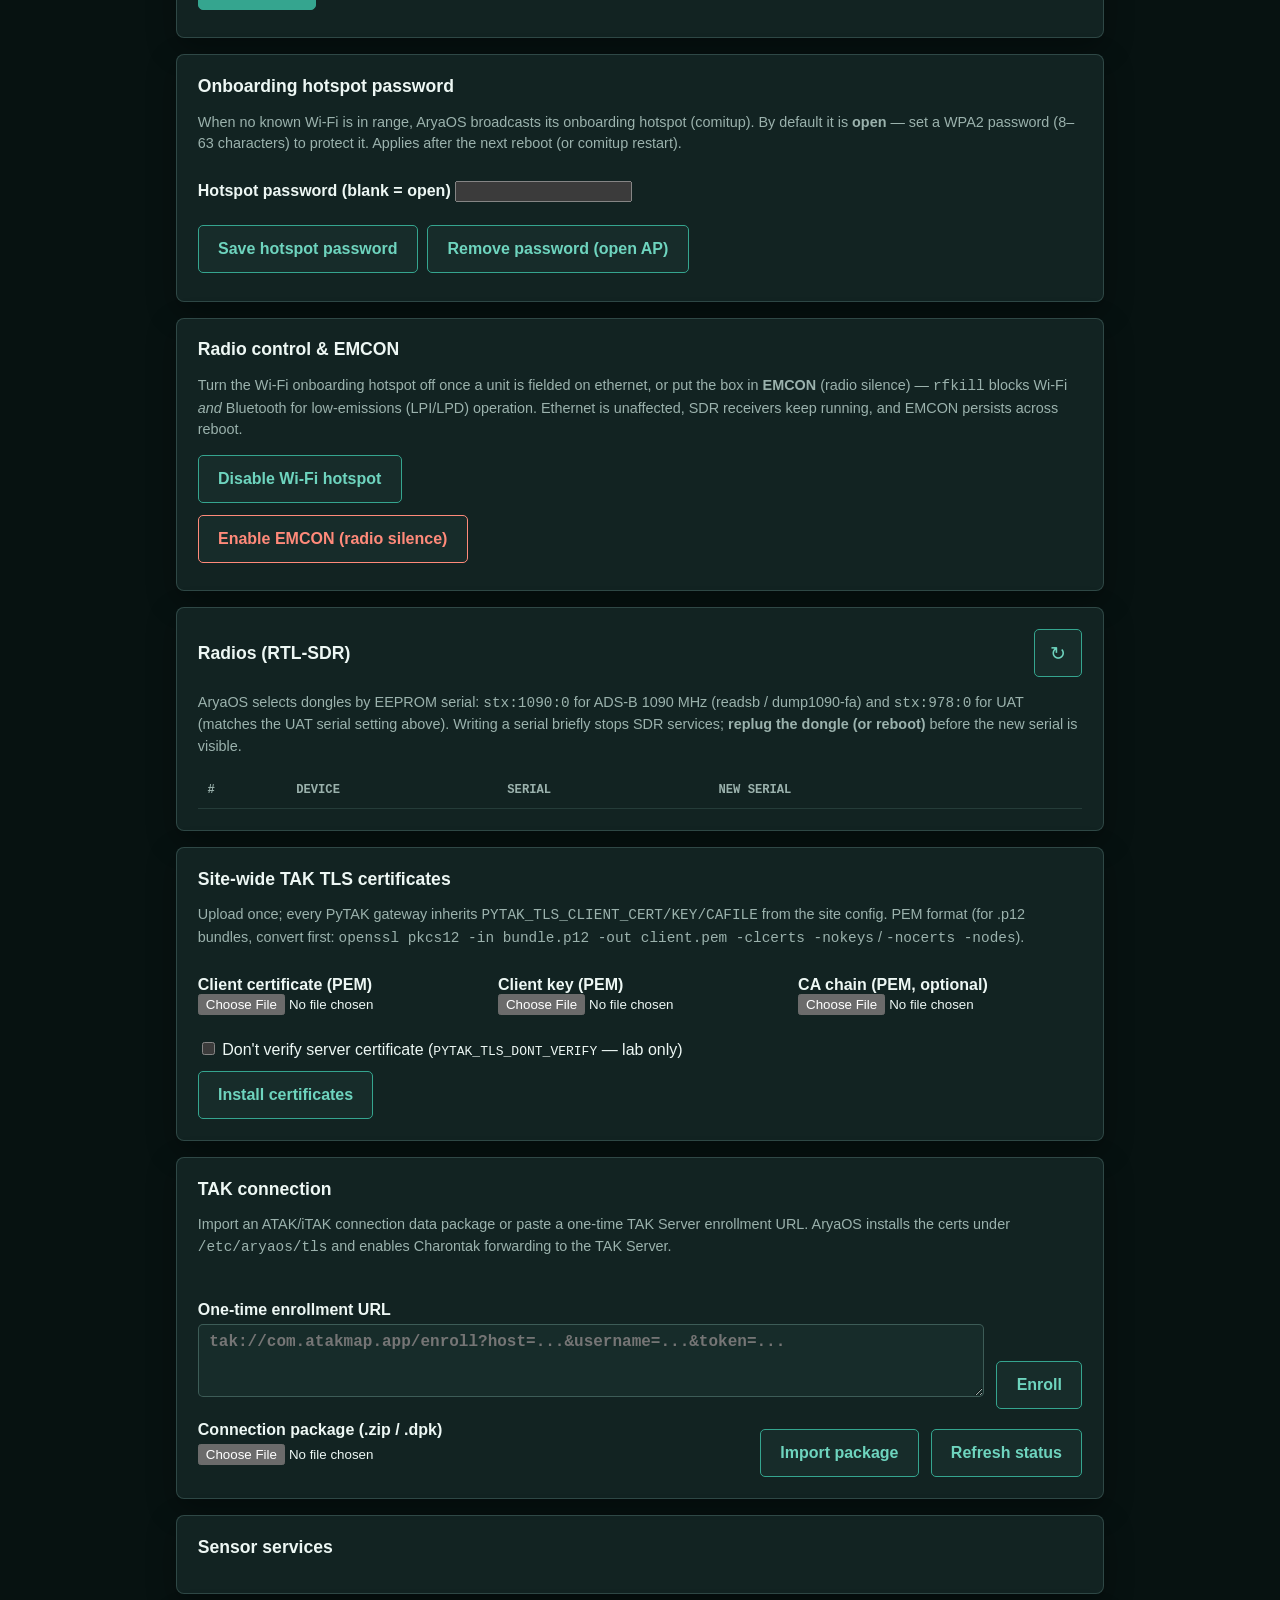
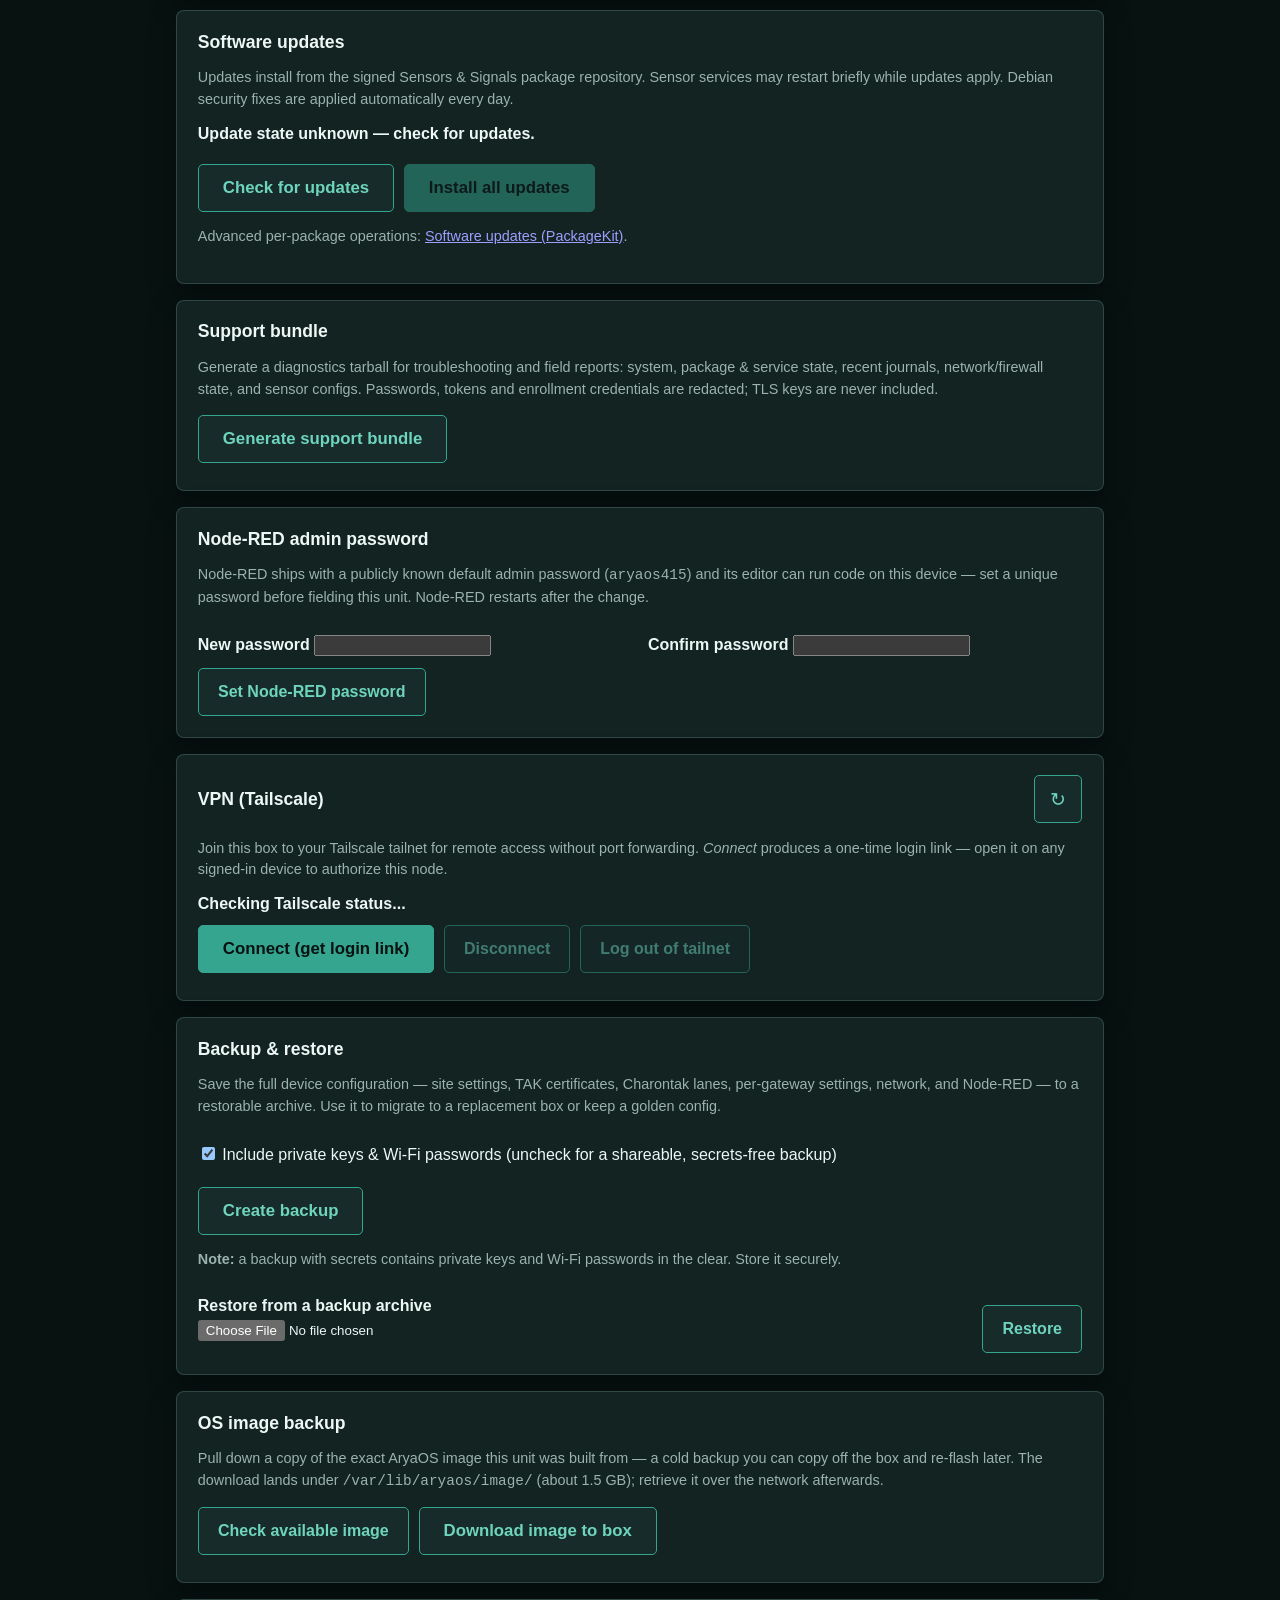
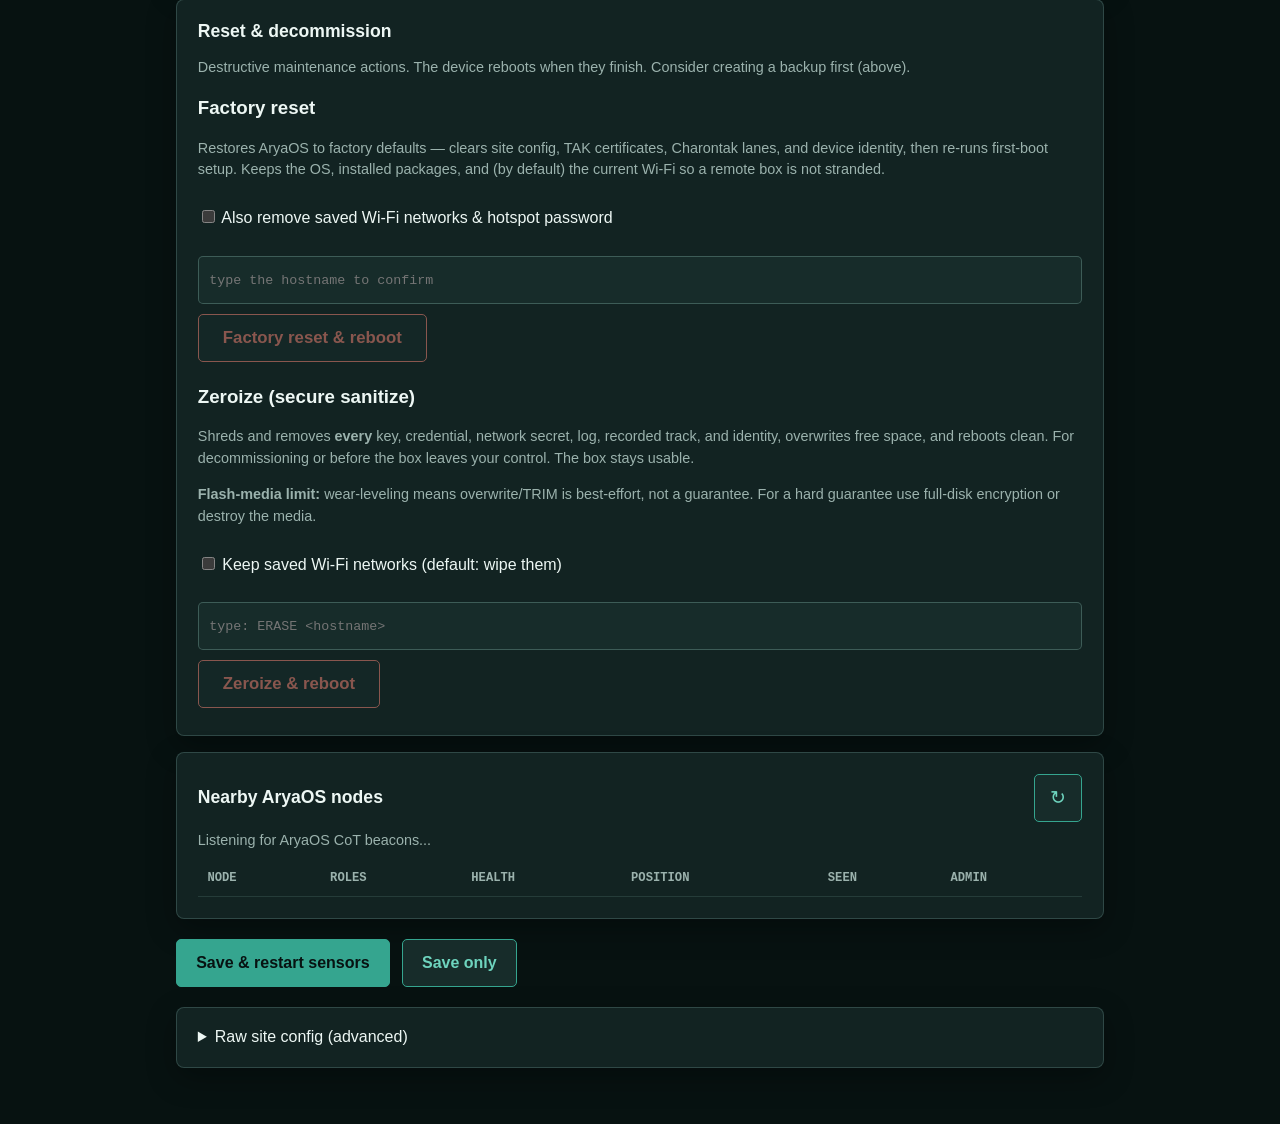
==== commit e76c52ad: "feat: power-health indicator + safe-mode banner Surface brownout/power problems in the AryaOS Site p" ====
--- a/index.html
+++ b/index.html
@@ -19,6 +19,20 @@
       inherited by every sensor gateway (per-service overrides live in each tool's own
       Cockpit page). Changes apply on <em>Save &amp; restart sensors</em>.</p>
 
+    <section class="aos-safebanner" id="safe-mode-banner" hidden>
+      <h2>&#9888; Safe mode active</h2>
+      <p class="aos-safebanner-reason" id="safe-mode-reason"></p>
+      <p>The box latched <strong>safe mode</strong> after repeated crash-reboots &mdash; USB peripherals
+        are powered off and the sensor services are stopped so it stays reachable. This almost always
+        means the power supply cannot sustain the load; the Raspberry&nbsp;Pi&nbsp;5 needs a 5V/5A (27&nbsp;W)
+        supply, or a PoE+ (802.3at) source for the PoE HAT. Fit an adequate supply, then restore.</p>
+      <div class="aos-actions-inline">
+        <button class="aos-btn aos-primary aos-btn-big" id="btn-safe-restore">Restore now</button>
+        <button class="aos-btn aos-btn-big" id="btn-safe-restore-reboot">Restore &amp; reboot</button>
+      </div>
+      <span id="safe-mode-status" class="aos-status"></span>
+    </section>
+
     <section class="aos-card aos-card-location" id="card-location">
       <div class="aos-section-head">
         <h2>Location</h2>
@@ -33,6 +47,10 @@
       <div class="aos-map-meta">
         <span class="aos-map-coords" id="loc-coords">&mdash;</span>
         <span class="aos-map-src" id="loc-source"></span>
+      </div>
+      <div class="aos-power" id="power-health">
+        <span class="aos-power-pill unknown" id="power-pill">Power: checking&hellip;</span>
+        <div class="aos-power-warn" id="power-warn" hidden></div>
       </div>
     </section>
 
--- a/aryaos.css
+++ b/aryaos.css
@@ -389,6 +389,82 @@
   }
 }
 
+/* --- Safe-mode banner (brownout / crash-loop fail-safe) --- */
+.aos-safebanner {
+  margin: 1rem 0;
+  padding: clamp(1rem, 2vw, 1.3rem);
+  border: 1px solid var(--aos-danger);
+  border-left: 5px solid var(--aos-danger);
+  border-radius: 8px;
+  background: rgba(255, 138, 122, 0.12);
+  box-shadow: 0 10px 30px rgba(0, 0, 0, 0.32);
+}
+
+.aos-safebanner h2 {
+  margin-top: 0;
+  color: var(--aos-danger);
+}
+
+.aos-safebanner-reason {
+  margin: 0.2rem 0 0.6rem;
+  font-family: ui-monospace, "SFMono-Regular", Consolas, "Liberation Mono", monospace;
+  font-weight: 650;
+}
+
+/* --- Power health indicator (reads vcgencmd get_throttled) --- */
+.aos-power {
+  margin-top: 0.6rem;
+}
+
+.aos-power-pill {
+  display: inline-block;
+  padding: 0.25rem 0.65rem;
+  border: 1px solid var(--aos-border);
+  border-radius: 999px;
+  font-size: 0.85rem;
+  font-weight: 650;
+}
+
+.aos-power-pill.ok {
+  color: var(--aos-ok);
+  border-color: rgba(116, 216, 164, 0.5);
+}
+
+.aos-power-pill.unknown {
+  color: var(--aos-muted);
+}
+
+.aos-power-pill.warn {
+  color: #ffd27a;
+  border-color: rgba(255, 210, 122, 0.55);
+}
+
+.aos-power-pill.bad {
+  color: var(--aos-accent-ink);
+  background: var(--aos-danger);
+  border-color: var(--aos-danger);
+}
+
+.aos-power-warn {
+  margin-top: 0.55rem;
+  padding: 0.6rem 0.7rem;
+  border-radius: 6px;
+  font-size: 0.85rem;
+  line-height: 1.5;
+}
+
+.aos-power-warn.bad {
+  border: 1px solid var(--aos-danger);
+  background: rgba(255, 138, 122, 0.14);
+  color: var(--aos-ink);
+}
+
+.aos-power-warn.warn {
+  border: 1px solid rgba(255, 210, 122, 0.55);
+  background: rgba(255, 210, 122, 0.12);
+  color: var(--aos-ink);
+}
+
 @media (max-width: 760px) {
   .aos-card {
     margin-inline: -0.25rem;
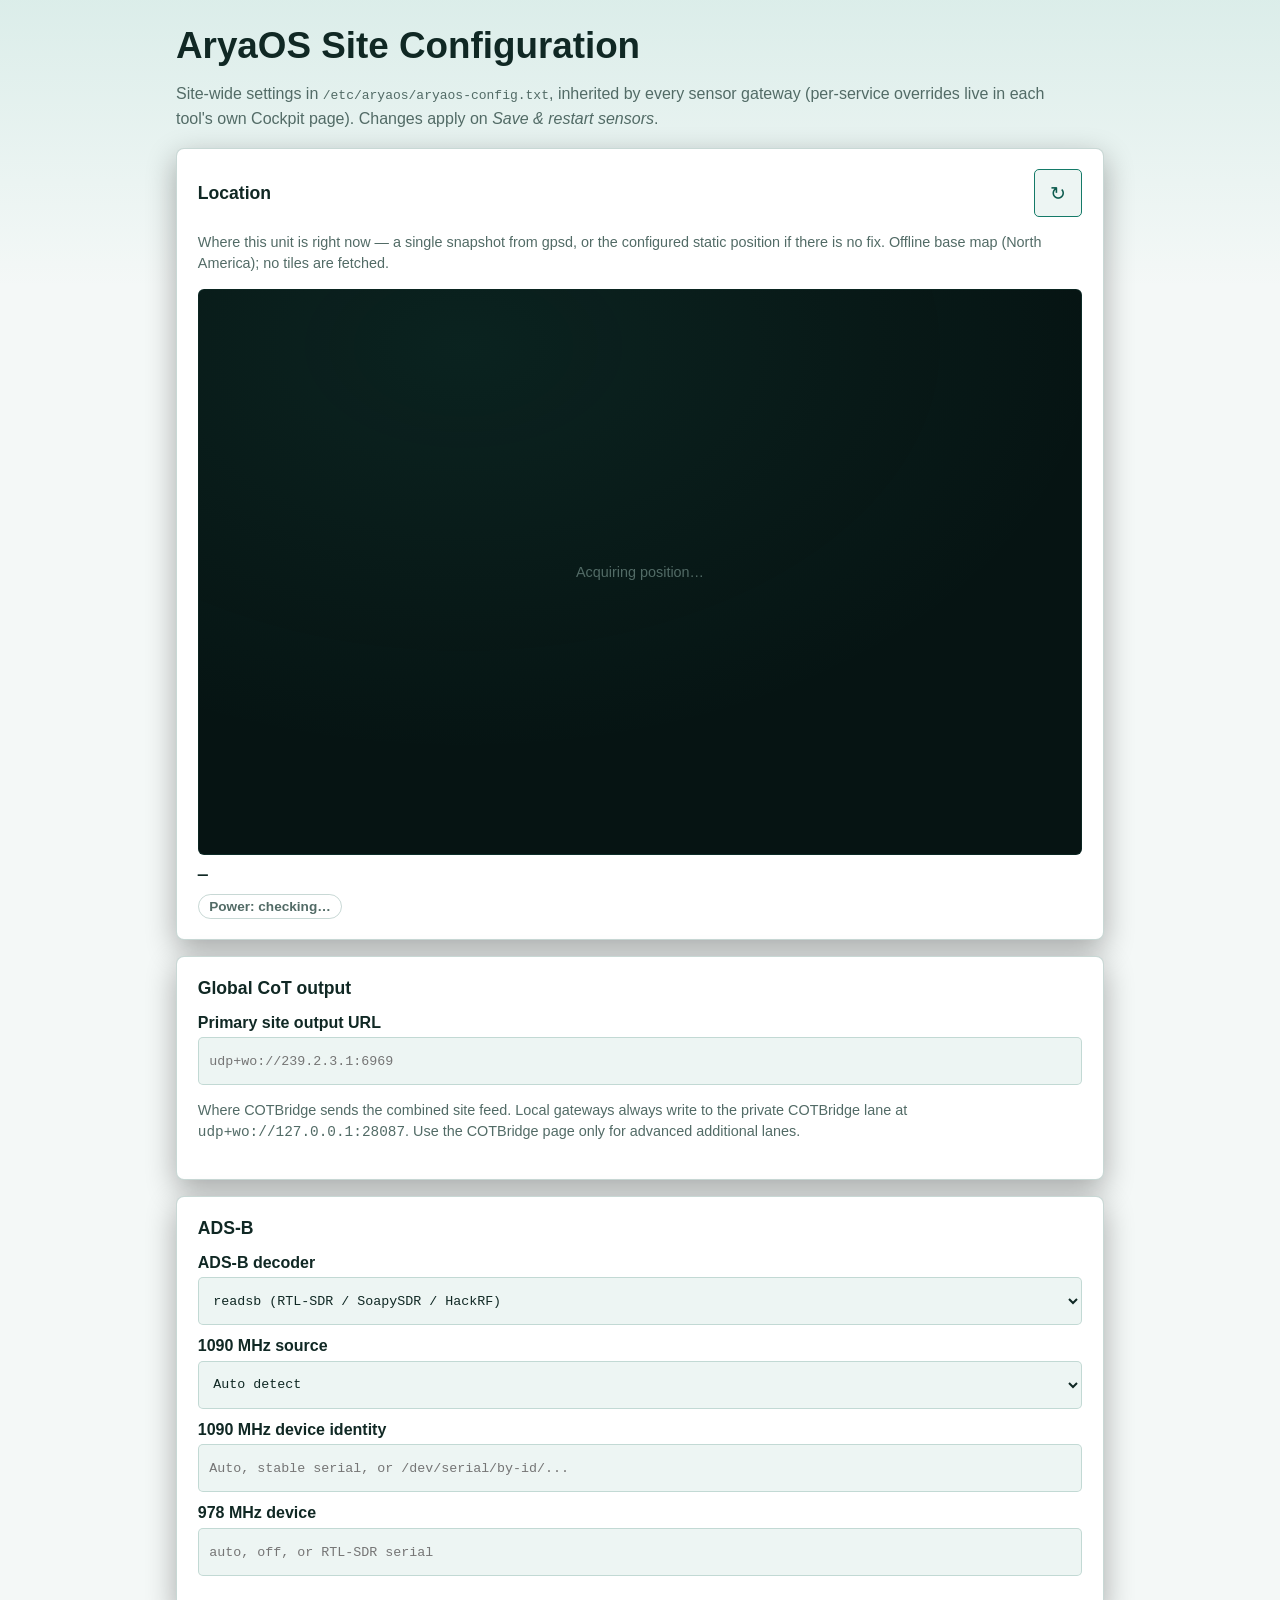
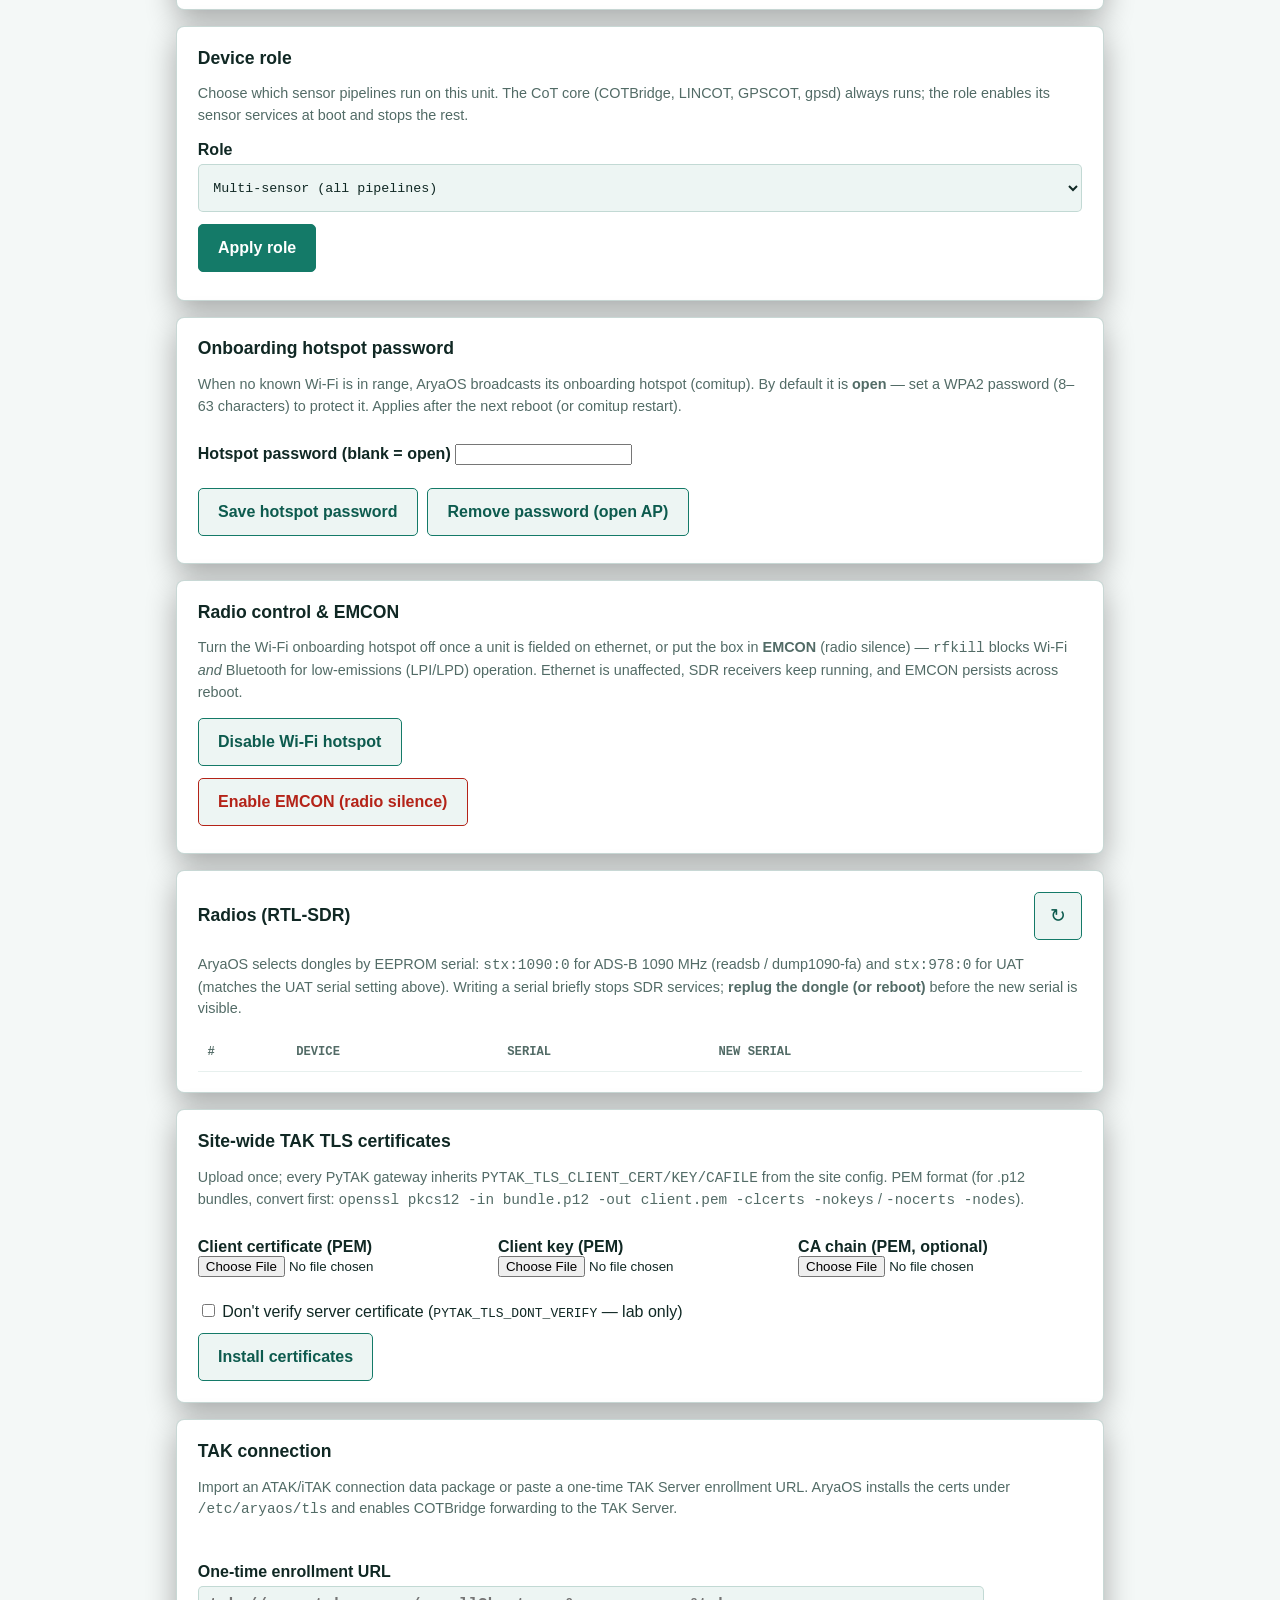
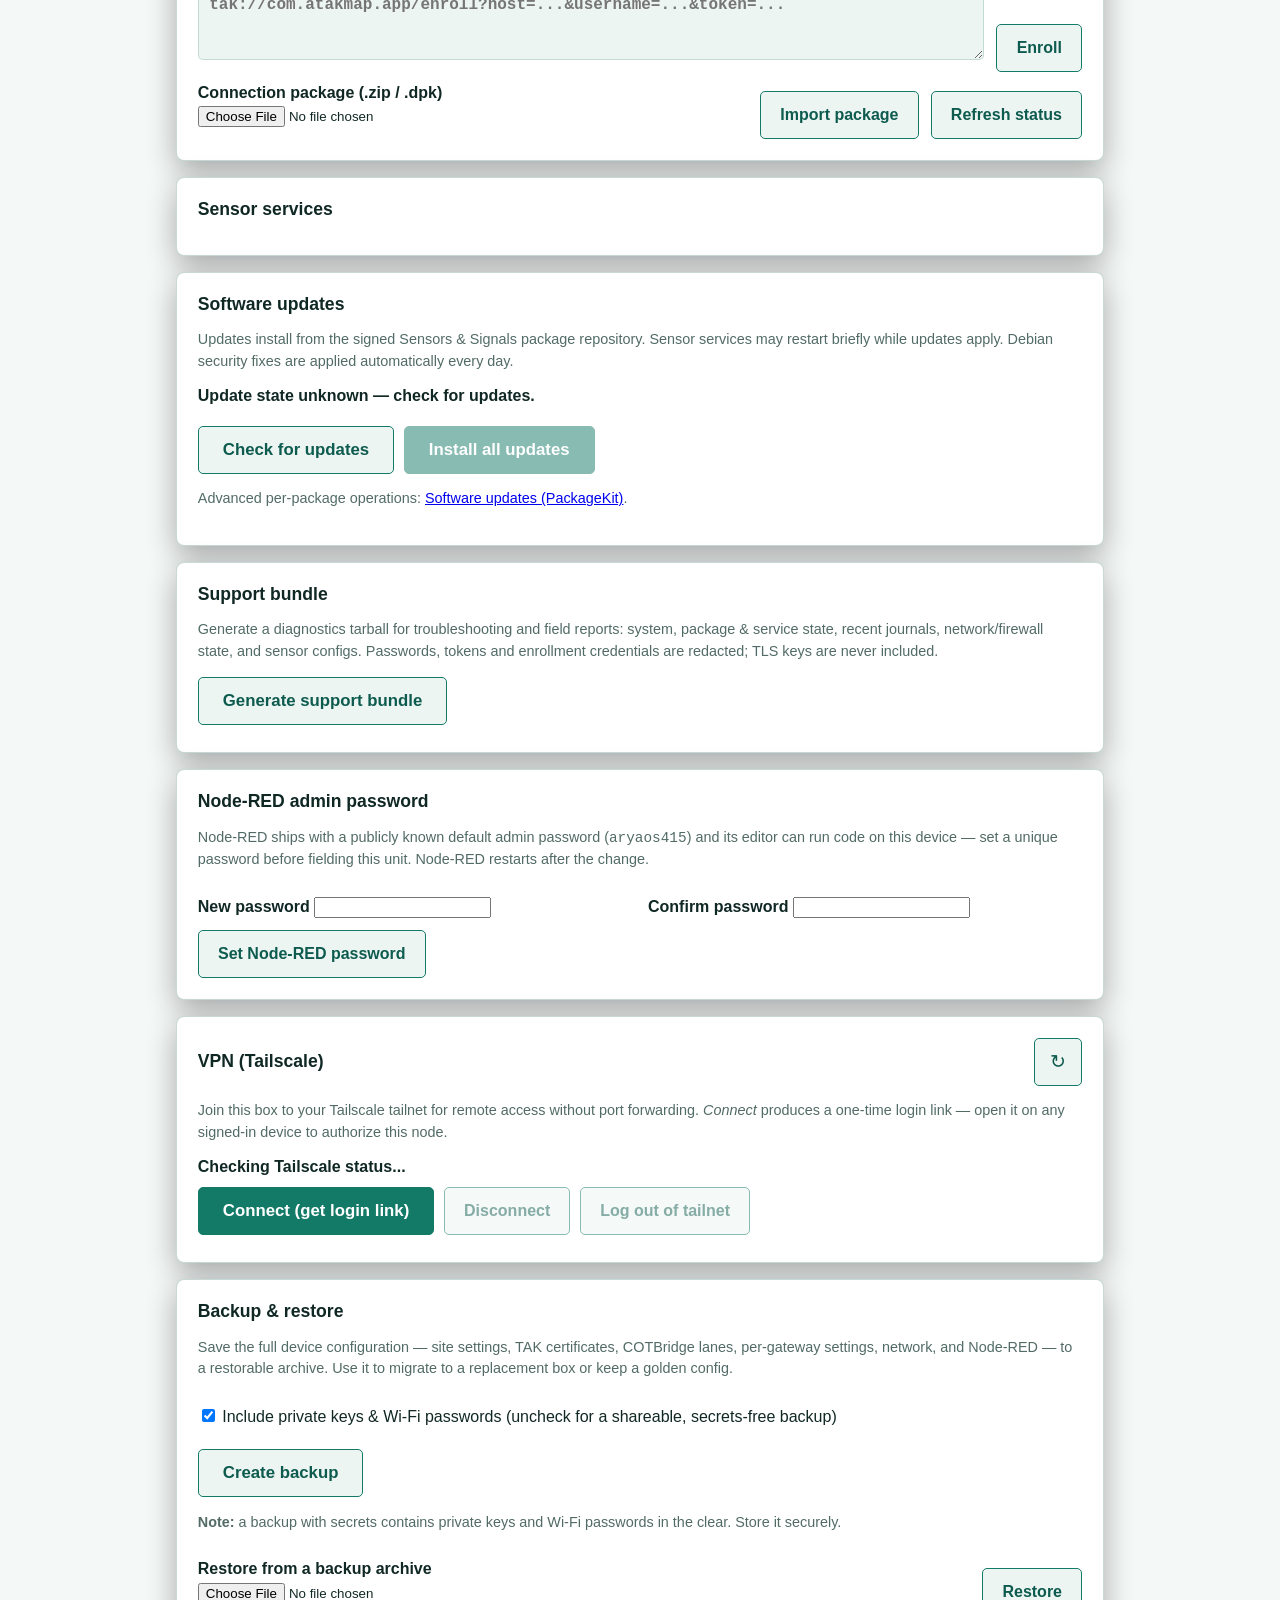
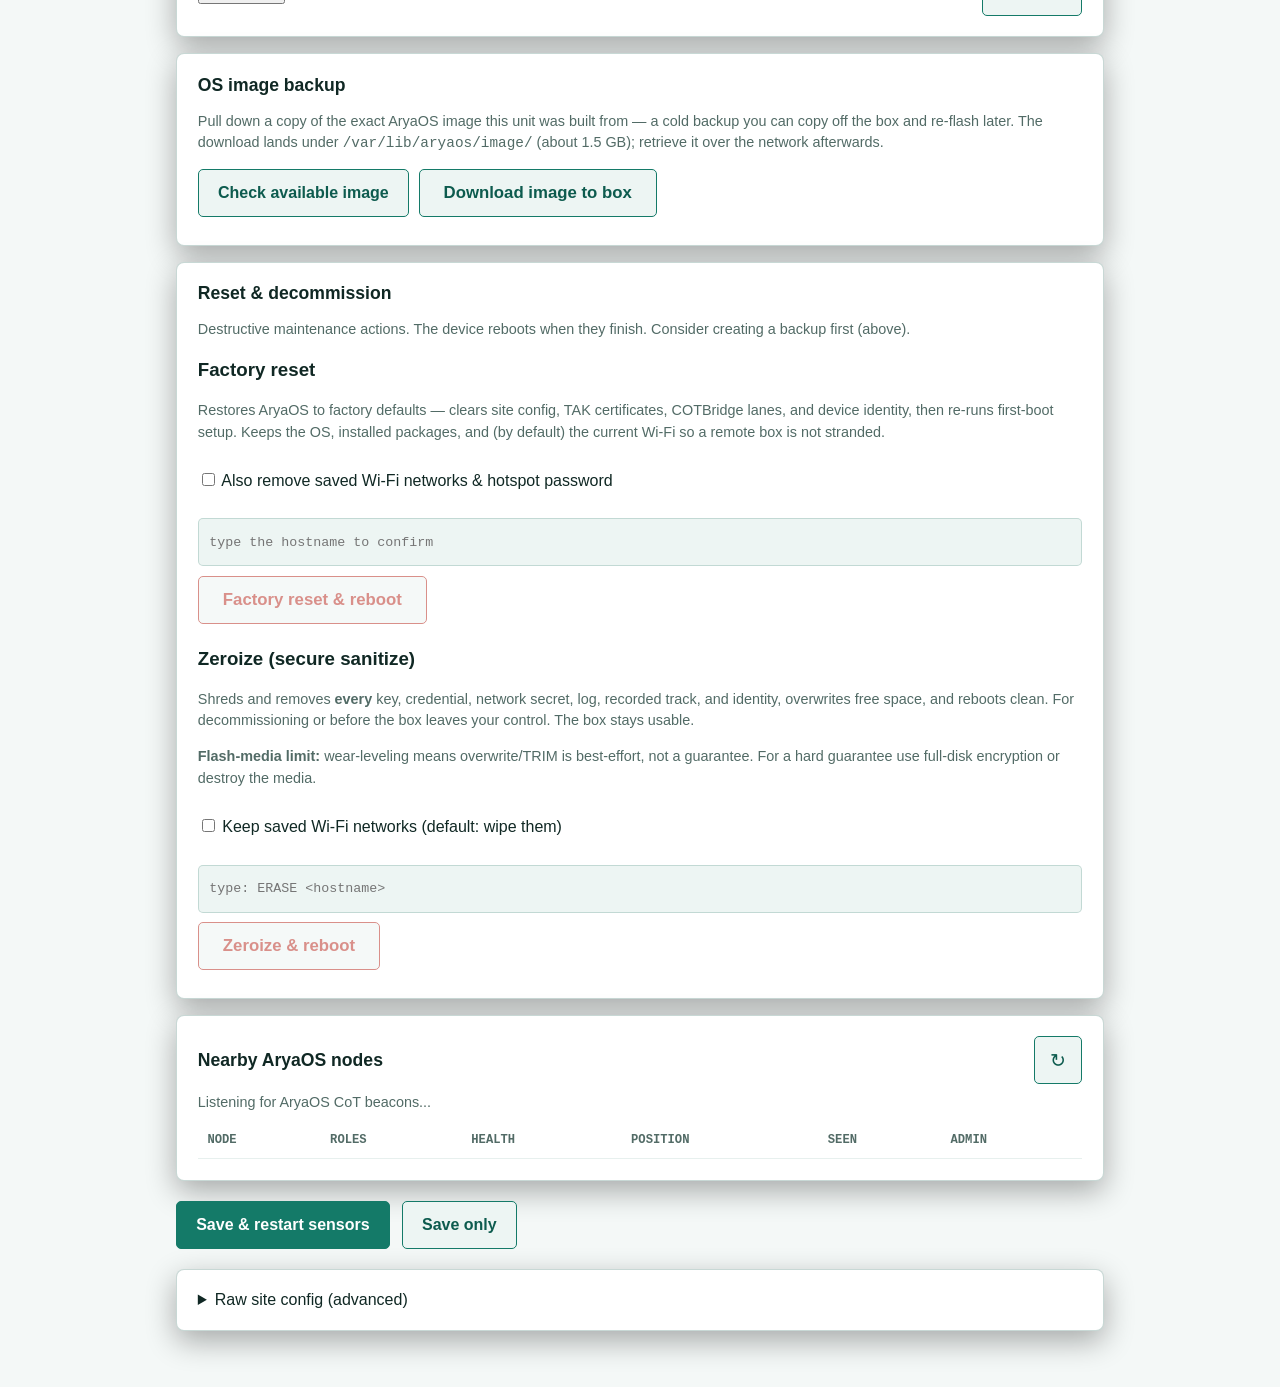
==== commit 1a55c5ac: "feat: make COTBridge output the primary site setting" ====
--- a/index.html
+++ b/index.html
@@ -48,35 +48,47 @@
         <span class="aos-map-coords" id="loc-coords">&mdash;</span>
         <span class="aos-map-src" id="loc-source"></span>
       </div>
+      <div class="aos-gps" id="loc-gps" hidden></div>
       <div class="aos-power" id="power-health">
         <span class="aos-power-pill unknown" id="power-pill">Power: checking&hellip;</span>
+        <span class="aos-power-volts" id="power-volts"></span>
         <div class="aos-power-warn" id="power-warn" hidden></div>
       </div>
     </section>
 
     <section class="aos-card" id="card-config">
-      <h2>TAK destination</h2>
-      <label>Site COT_URL
-        <input type="text" id="cot-url" placeholder="udp+wo://127.0.0.1:28087">
-      </label>
-      <p class="aos-hint">Default feeds the local Charontak hub; Charontak forwards to Mesh SA
-        and/or a TAK Server (see Charontak lanes). Direct examples:
-        <code>tls://takserver.example.com:8089</code>, <code>udp+wo://239.2.3.1:6969</code>.</p>
+      <h2>Global CoT output</h2>
+      <label>Primary site output URL
+        <input type="text" id="cot-output-url" placeholder="udp+wo://239.2.3.1:6969">
+      </label>
+      <p class="aos-hint">Where COTBridge sends the combined site feed. Local gateways always
+        write to the private COTBridge lane at <code>udp+wo://127.0.0.1:28087</code>.
+        Use the COTBridge page only for advanced additional lanes.</p>
+    </section>
+
+    <section class="aos-card" id="card-adsb">
+      <h2>ADS-B</h2>
       <label>ADS-B decoder
         <select id="adsb-decoder">
           <option value="readsb">readsb (RTL-SDR / SoapySDR / HackRF)</option>
           <option value="dump1090_fa">dump1090-fa (FlightAware)</option>
         </select>
       </label>
-      <label>UAT (978 MHz) RTL-SDR serial
-        <input type="text" id="uat-serial" placeholder="stx:978:0">
+      <label>1090 MHz source
+        <select id="adsb-1090-source"><option value="auto">Auto detect</option><option value="adsbee">ADSBee</option><option value="sdr">SDR</option></select>
+      </label>
+      <label>1090 MHz device identity
+        <input type="text" id="adsb-1090-device" placeholder="Auto, stable serial, or /dev/serial/by-id/...">
+      </label>
+      <label>978 MHz device
+        <input type="text" id="uat-978-device" placeholder="auto, off, or RTL-SDR serial">
       </label>
     </section>
 
     <section class="aos-card" id="card-role">
       <h2>Device role</h2>
-      <p class="aos-hint">Choose which sensor pipelines run on this unit. The CoT core (Charontak,
-        LINCOT, GPSTAK, gpsd) always runs; the role enables its sensor services at boot and stops
+      <p class="aos-hint">Choose which sensor pipelines run on this unit. The CoT core (COTBridge,
+        LINCOT, GPSCOT, gpsd) always runs; the role enables its sensor services at boot and stops
         the rest.</p>
       <label>Role
         <select id="role-select">
@@ -151,6 +163,21 @@
       <span id="radios-status" class="aos-status"></span>
     </section>
 
+    <section class="aos-card" id="card-antsdr" hidden>
+      <div class="aos-section-head">
+        <h2>AntSDR (DJI DroneID)</h2>
+        <button class="aos-icon-btn" id="btn-antsdr-refresh" title="Re-check AntSDR" aria-label="Re-check AntSDR">&#8635;</button>
+      </div>
+      <p class="aos-hint">An AntSDR E200 running the DJI DroneID firmware pushes detections over
+        Ethernet to dronecot (TCP&nbsp;:52002). Its USB-serial is the config/recovery console
+        (<code>aryaos-antsdr-console</code>, login <code>root&nbsp;/&nbsp;analog</code>) &mdash; not a
+        data feed. This card appears only when an AntSDR is detected on the link.</p>
+      <div class="aos-power" id="antsdr-health">
+        <span class="aos-power-pill unknown" id="antsdr-pill">AntSDR: checking&hellip;</span>
+        <div class="aos-power-warn" id="antsdr-warn" hidden></div>
+      </div>
+    </section>
+
     <section class="aos-card" id="card-tls">
       <h2>Site-wide TAK TLS certificates</h2>
       <p class="aos-hint">Upload once; every PyTAK gateway inherits
@@ -173,7 +200,7 @@
 
     <section class="aos-card" id="card-dp">
       <h2>TAK connection</h2>
-      <p class="aos-hint">Import an ATAK/iTAK connection data package or paste a one-time TAK Server enrollment URL. AryaOS installs the certs under <code>/etc/aryaos/tls</code> and enables Charontak forwarding to the TAK Server.</p>
+      <p class="aos-hint">Import an ATAK/iTAK connection data package or paste a one-time TAK Server enrollment URL. AryaOS installs the certs under <code>/etc/aryaos/tls</code> and enables COTBridge forwarding to the TAK Server.</p>
       <table class="aos-table aos-status-table" id="tak-enrollment-table"><tbody></tbody></table>
       <div class="aos-upload-row">
         <label class="aos-file-label">One-time enrollment URL
@@ -272,7 +299,7 @@
     <section class="aos-card" id="card-backup">
       <h2>Backup &amp; restore</h2>
       <p class="aos-hint">Save the full device configuration — site settings, TAK certificates,
-        Charontak lanes, per-gateway settings, network, and Node-RED — to a restorable archive.
+        COTBridge lanes, per-gateway settings, network, and Node-RED — to a restorable archive.
         Use it to migrate to a replacement box or keep a golden config.</p>
       <div class="aos-row">
         <label class="aos-check"><input type="checkbox" id="backup-secrets" checked> Include private keys &amp; Wi-Fi passwords
@@ -315,7 +342,7 @@
 
       <h3>Factory reset</h3>
       <p class="aos-hint">Restores AryaOS to factory defaults — clears site config, TAK certificates,
-        Charontak lanes, and device identity, then re-runs first-boot setup. Keeps the OS, installed
+        COTBridge lanes, and device identity, then re-runs first-boot setup. Keeps the OS, installed
         packages, and (by default) the current Wi-Fi so a remote box is not stranded.</p>
       <div class="aos-row">
         <label class="aos-check"><input type="checkbox" id="reset-wipe-network"> Also remove saved Wi-Fi networks &amp; hotspot password</label>
--- a/aryaos.css
+++ b/aryaos.css
@@ -1,17 +1,17 @@
 /* AryaOS Site cockpit plugin. SPDX-License-Identifier: Apache-2.0 */
 :root {
-  color-scheme: dark;
-  --aos-bg: #071211;
-  --aos-panel: #122322;
-  --aos-panel-2: #172c2a;
-  --aos-ink: #edf7f4;
-  --aos-muted: #9bb2ad;
-  --aos-border: rgba(124, 170, 160, 0.28);
-  --aos-accent: #35a58f;
-  --aos-accent-dark: #6ed4be;
-  --aos-accent-ink: #071211;
-  --aos-danger: #ff8a7a;
-  --aos-ok: #74d8a4;
+  color-scheme: light;
+  --aos-bg: #f4f8f7;
+  --aos-panel: #ffffff;
+  --aos-panel-2: #edf5f3;
+  --aos-ink: #102824;
+  --aos-muted: #526b66;
+  --aos-border: rgba(28, 91, 79, 0.24);
+  --aos-accent: #147a68;
+  --aos-accent-dark: #0d5b4e;
+  --aos-accent-ink: #ffffff;
+  --aos-danger: #b42318;
+  --aos-ok: #137a48;
 }
 
 * {
@@ -21,7 +21,7 @@
 body {
   margin: 0;
   background:
-    linear-gradient(180deg, rgba(53, 165, 143, 0.16), rgba(7, 18, 17, 0) 18rem),
+    linear-gradient(180deg, rgba(53, 165, 143, 0.13), rgba(244, 248, 247, 0) 18rem),
     var(--aos-bg);
   color: var(--aos-ink);
   font-family: "RedHatText", "Open Sans", Helvetica, Arial, sans-serif;
@@ -383,6 +383,14 @@
   font-size: 0.85rem;
 }
 
+.aos-gps {
+  margin-top: 0.35rem;
+  color: var(--aos-muted);
+  font-family: ui-monospace, SFMono-Regular, Menlo, Consolas, monospace;
+  font-size: 0.82rem;
+  letter-spacing: 0.01em;
+}
+
 @media (prefers-reduced-motion: reduce) {
   .aos-map-halo {
     animation: none;
@@ -445,6 +453,26 @@
   border-color: var(--aos-danger);
 }
 
+.aos-power-volts {
+  margin-left: 0.55rem;
+  font-family: ui-monospace, "SFMono-Regular", Consolas, "Liberation Mono", monospace;
+  font-size: 0.82rem;
+  font-weight: 650;
+  color: var(--aos-muted);
+}
+
+.aos-power-volts.ok {
+  color: var(--aos-ok);
+}
+
+.aos-power-volts.warn {
+  color: #ffd27a;
+}
+
+.aos-power-volts.bad {
+  color: var(--aos-danger);
+}
+
 .aos-power-warn {
   margin-top: 0.55rem;
   padding: 0.6rem 0.7rem;
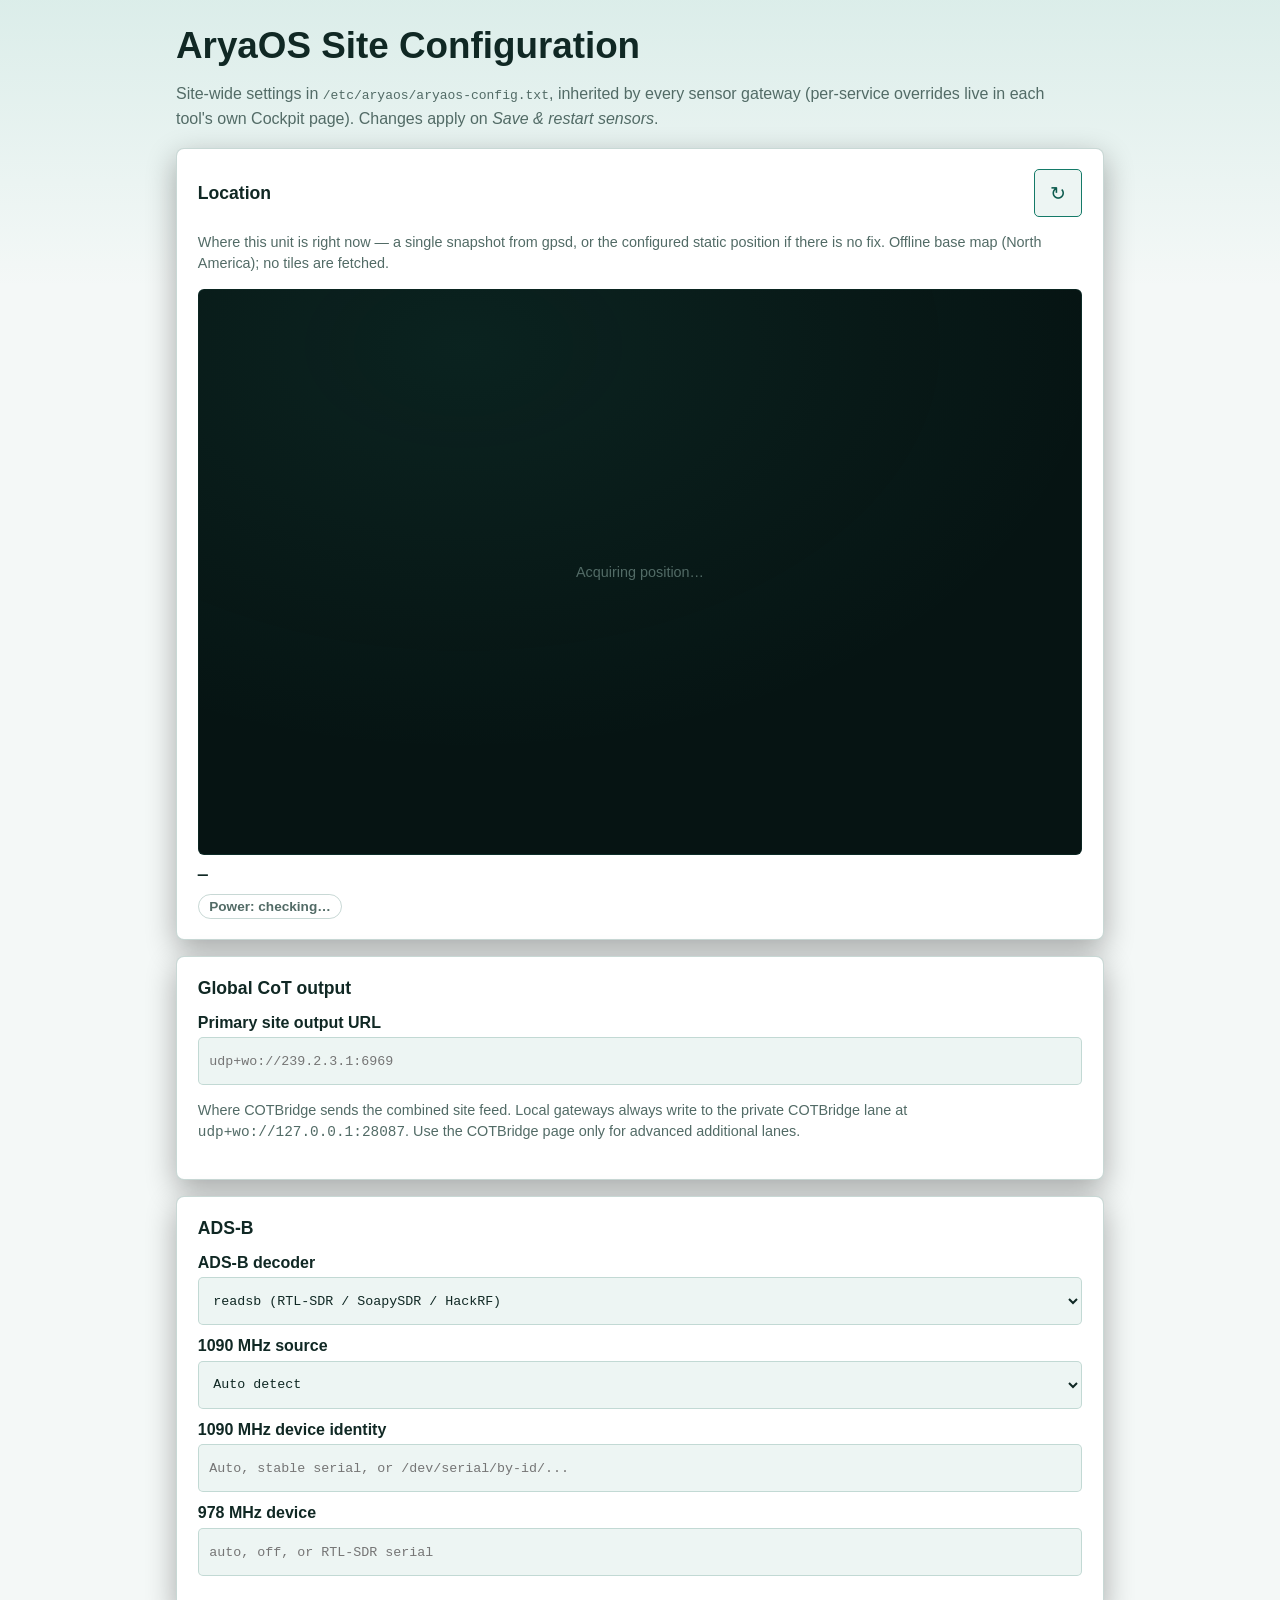
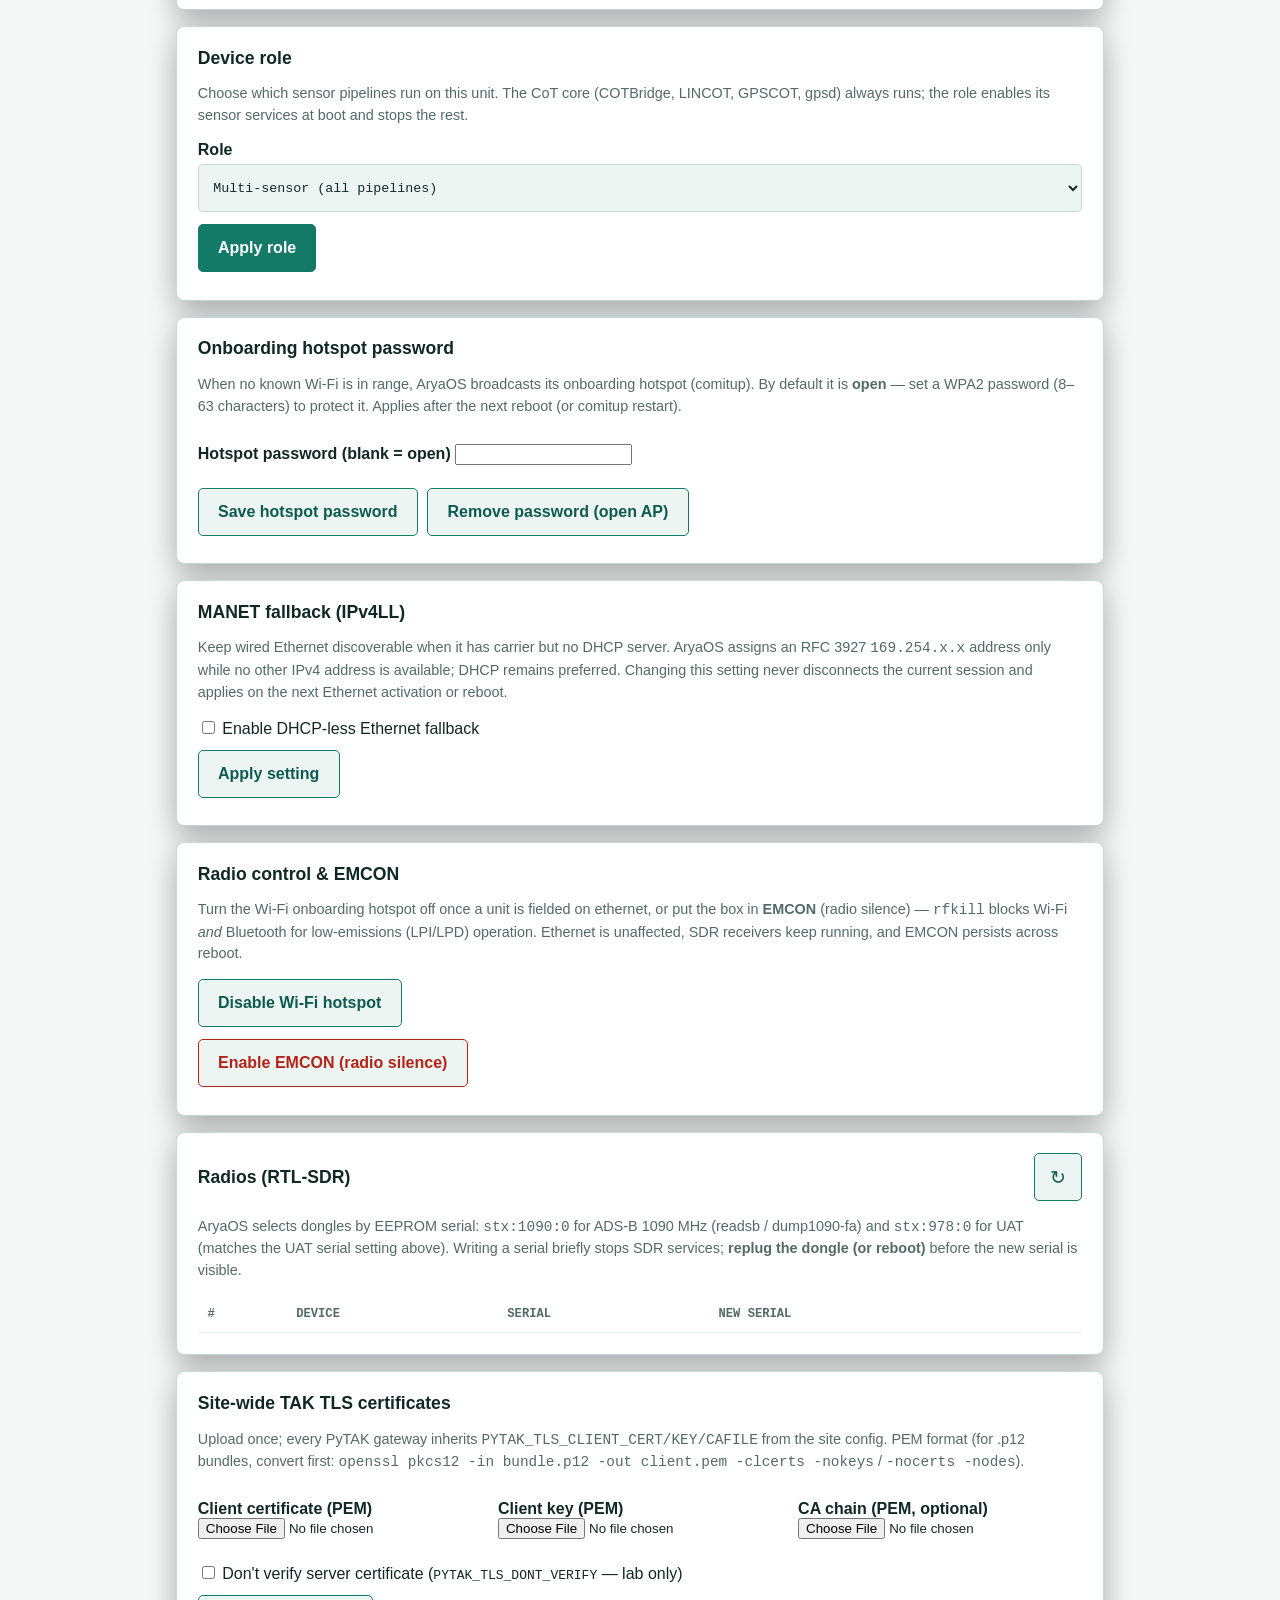
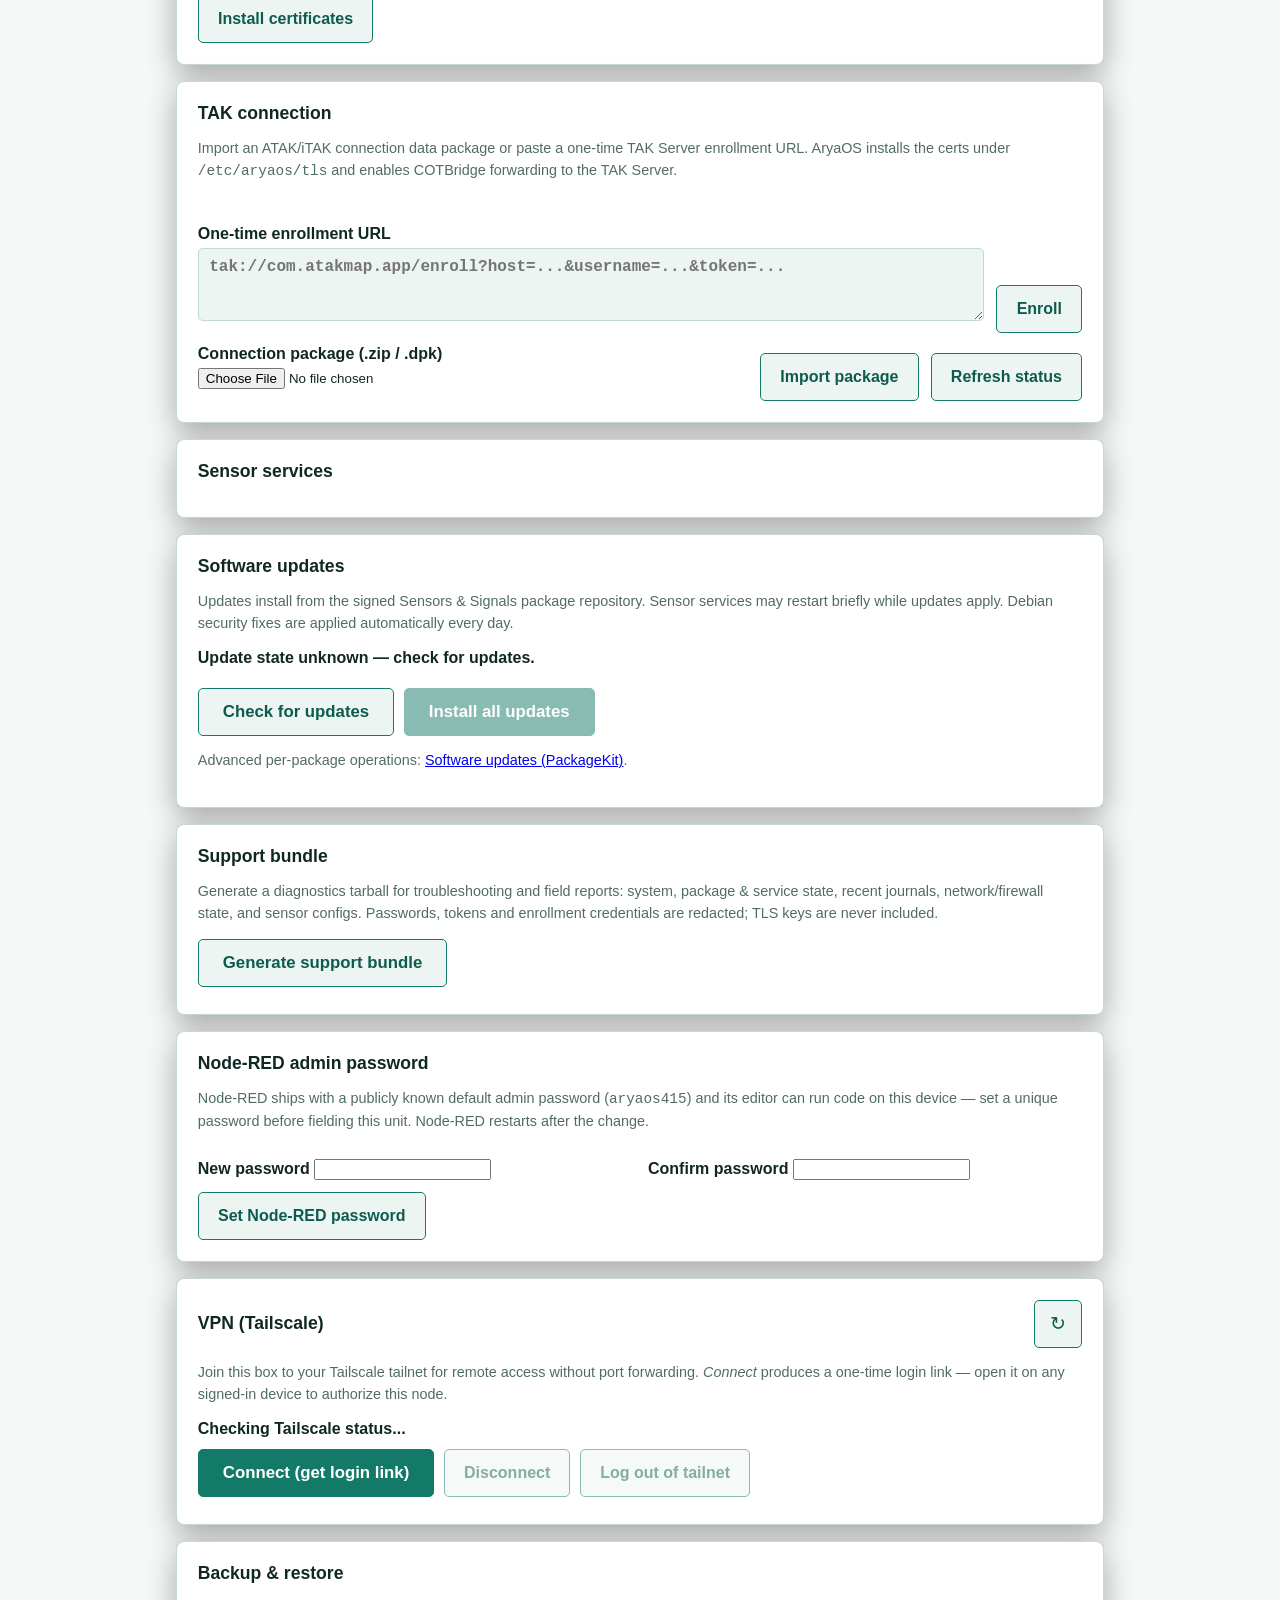
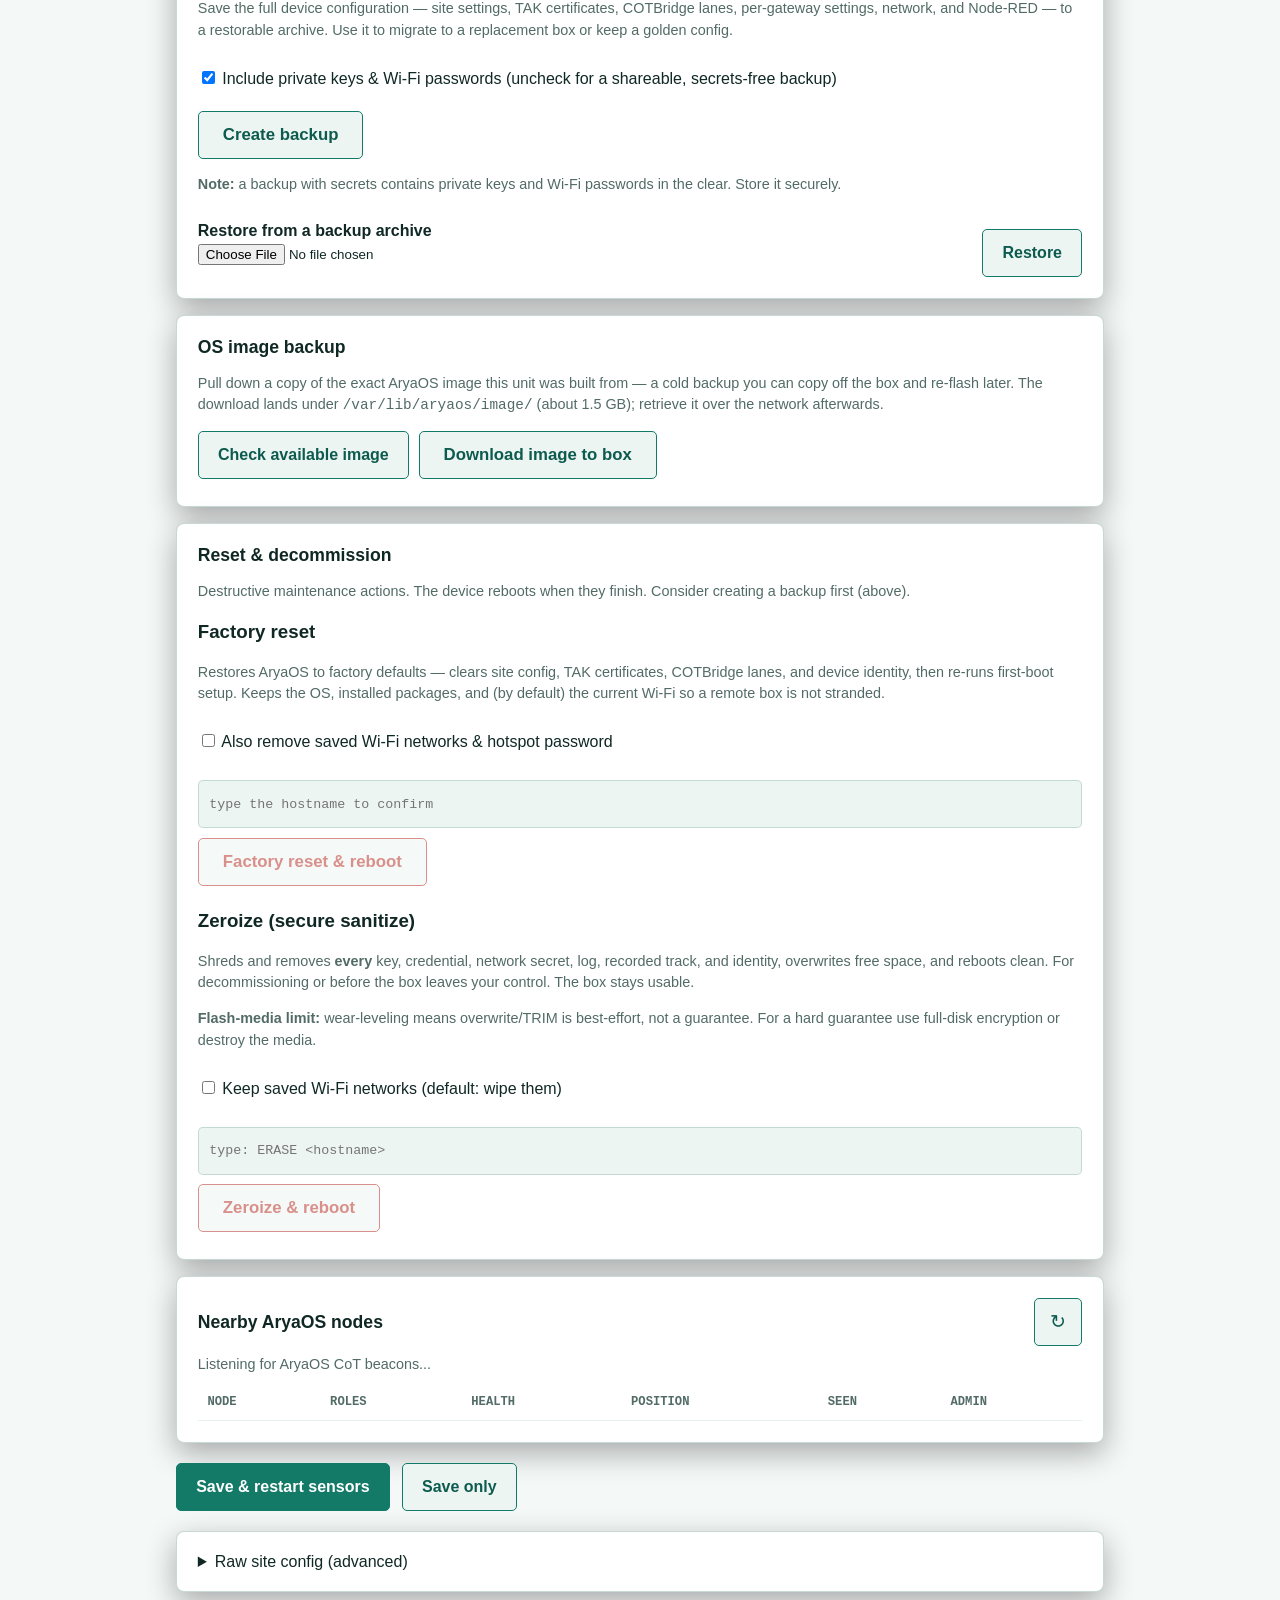
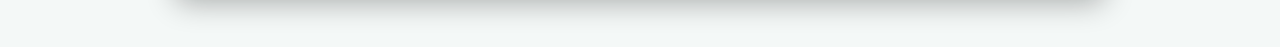
==== commit 219f1c94: "Show multicast interfaces in startup status" ====
--- a/index.html
+++ b/index.html
@@ -123,6 +123,21 @@
       <span id="hotspot-status" class="aos-status"></span>
     </section>
 
+    <section class="aos-card" id="card-ipv4ll">
+      <h2>MANET fallback (IPv4LL)</h2>
+      <p class="aos-hint">Keep wired Ethernet discoverable when it has carrier but no DHCP
+        server. AryaOS assigns an RFC&nbsp;3927 <code>169.254.x.x</code> address only while no
+        other IPv4 address is available; DHCP remains preferred. Changing this setting never
+        disconnects the current session and applies on the next Ethernet activation or reboot.</p>
+      <label class="aos-check"><input type="checkbox" id="ipv4ll-enabled">
+        Enable DHCP-less Ethernet fallback</label>
+      <div class="aos-actions-inline">
+        <button class="aos-btn" id="btn-ipv4ll-apply">Apply setting</button>
+      </div>
+      <span id="ipv4ll-status" class="aos-status"></span>
+      <div id="ipv4ll-detail" class="aos-hint"></div>
+    </section>
+
     <section class="aos-card" id="card-radio-control">
       <h2>Radio control &amp; EMCON</h2>
       <p class="aos-hint">Turn the Wi-Fi onboarding hotspot off once a unit is fielded on ethernet, or
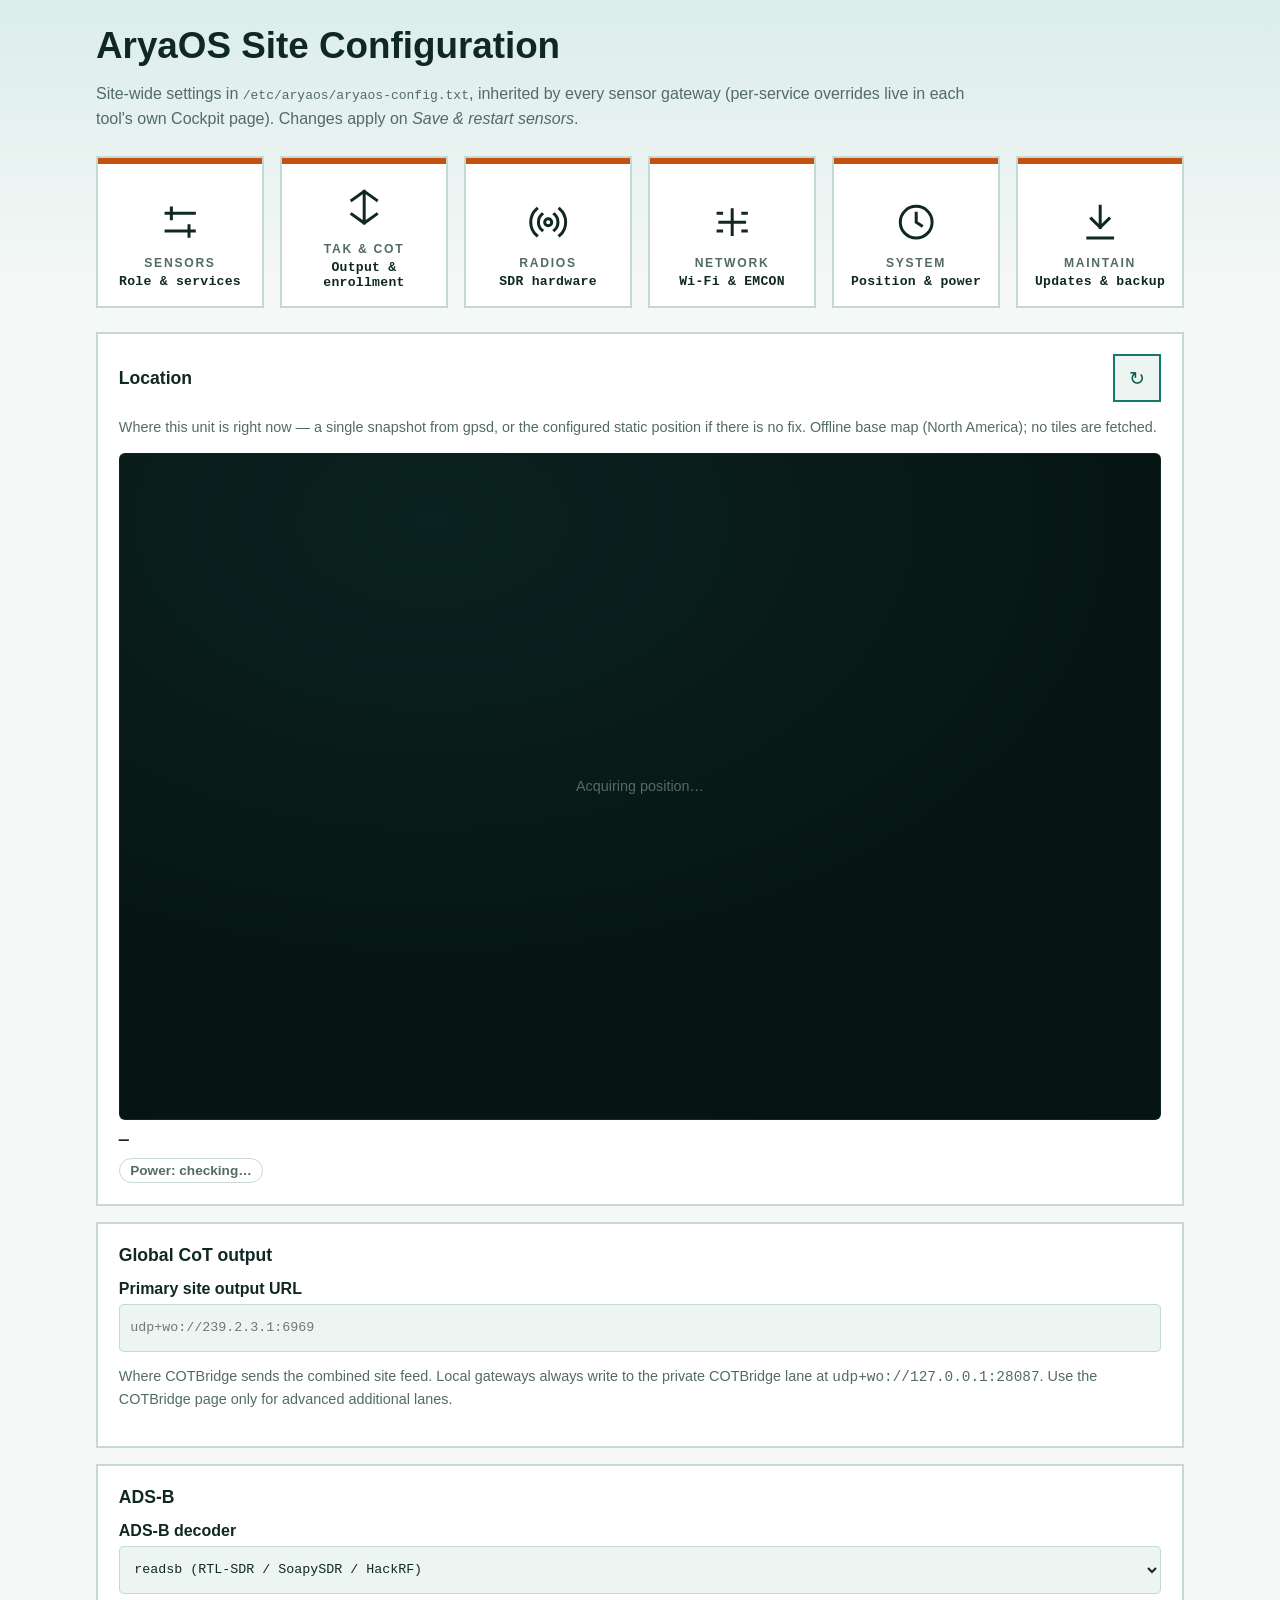
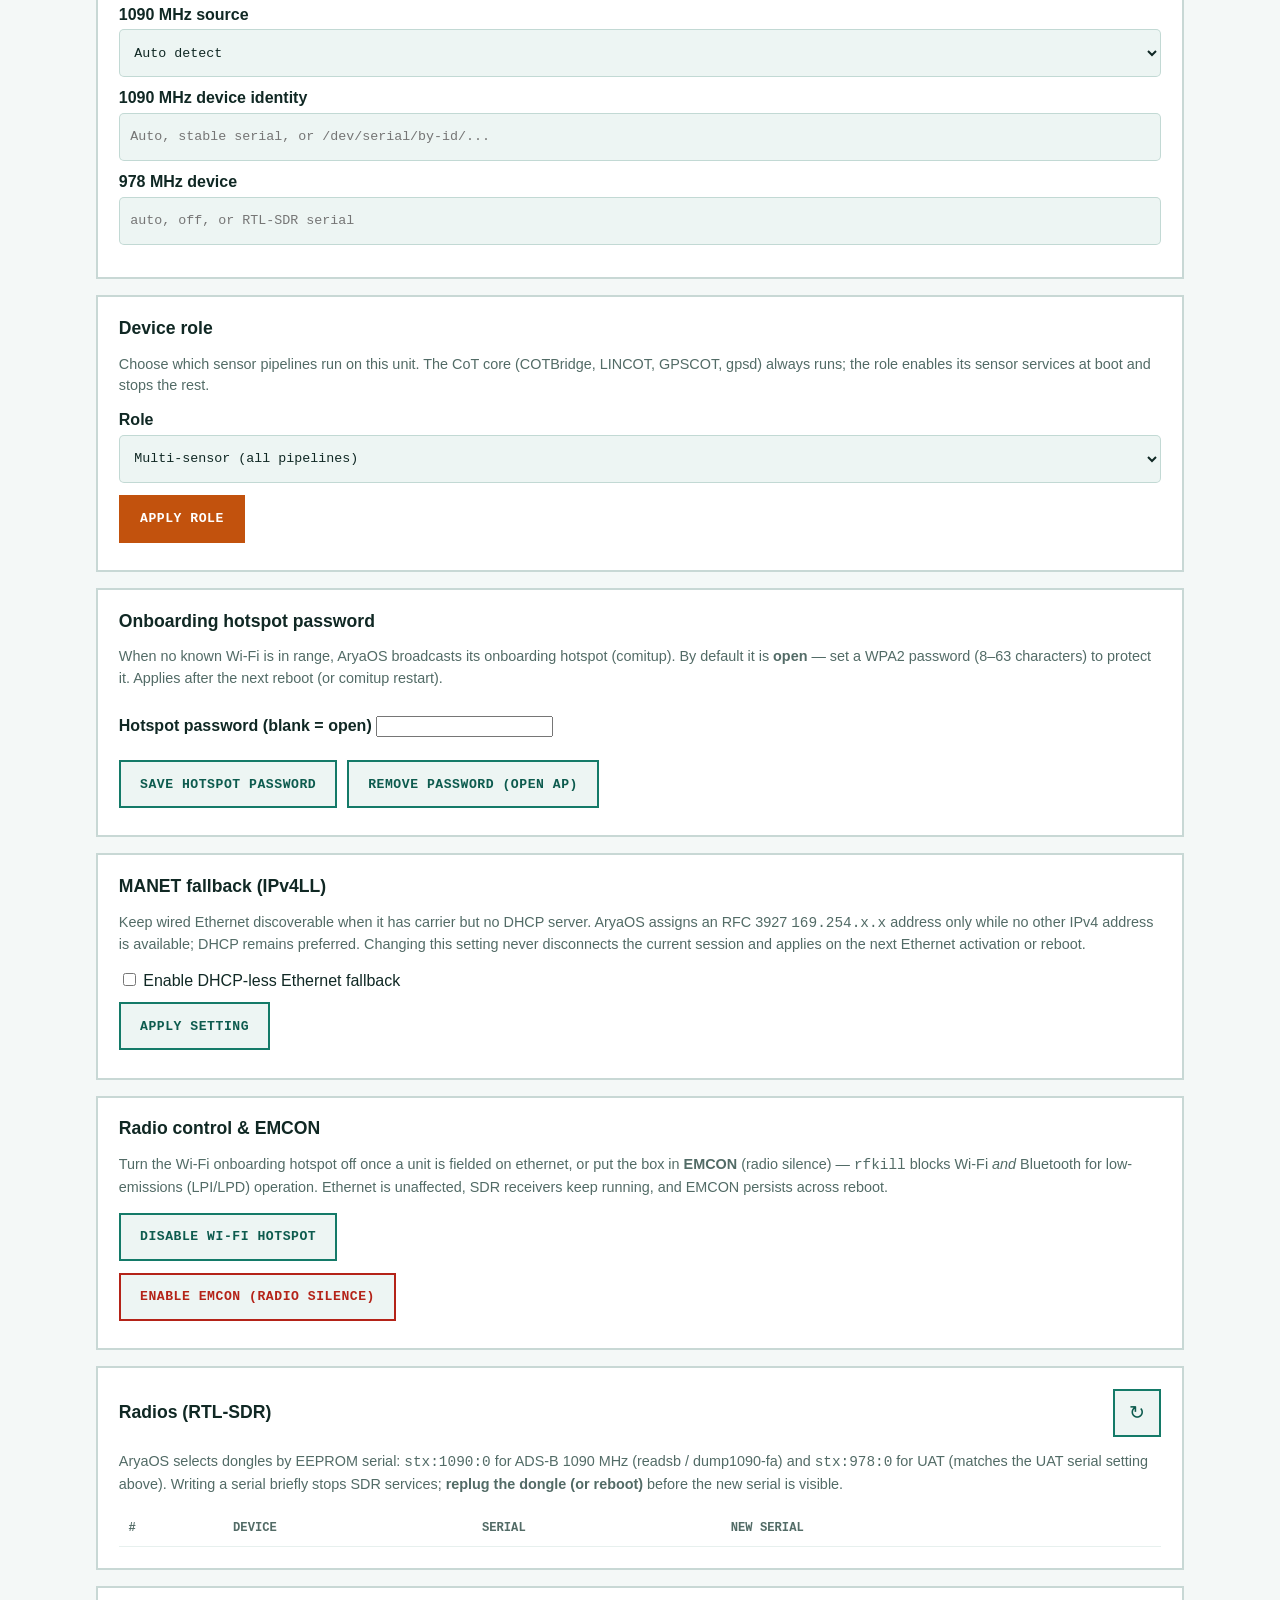
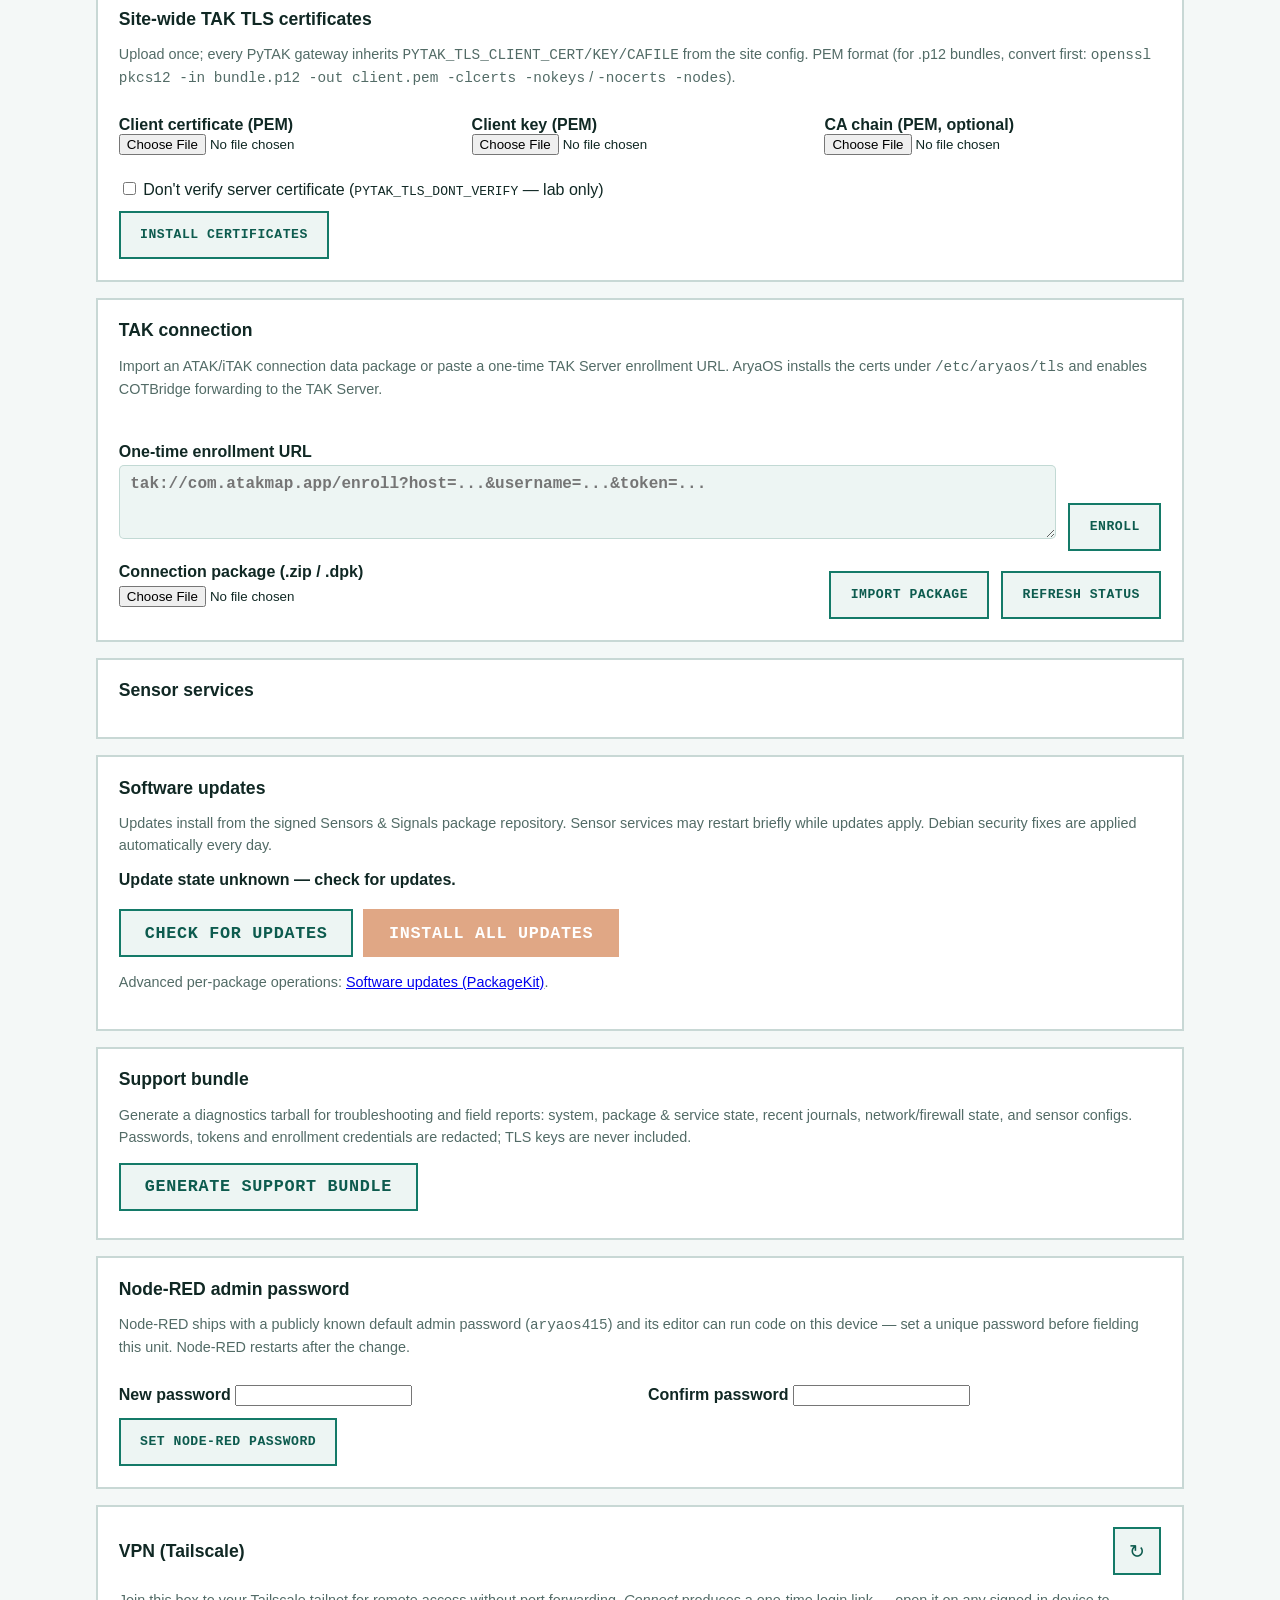
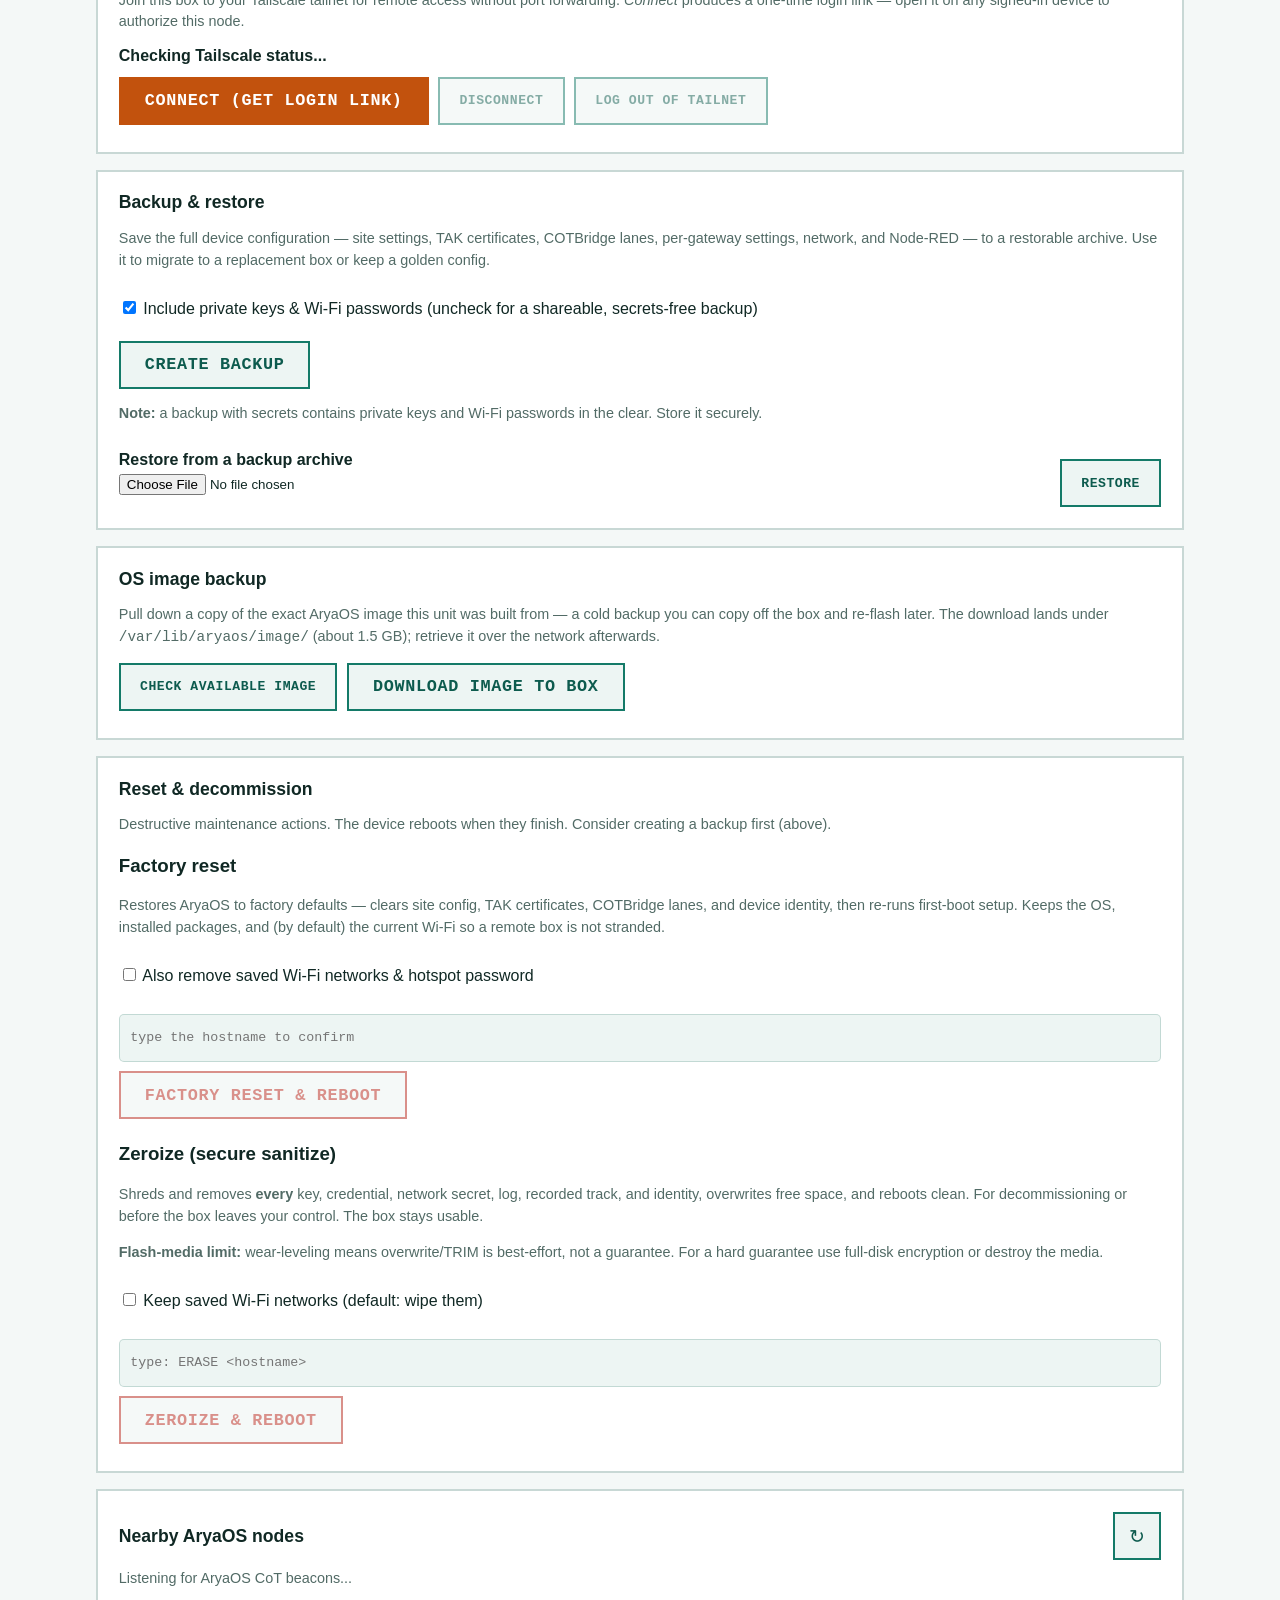
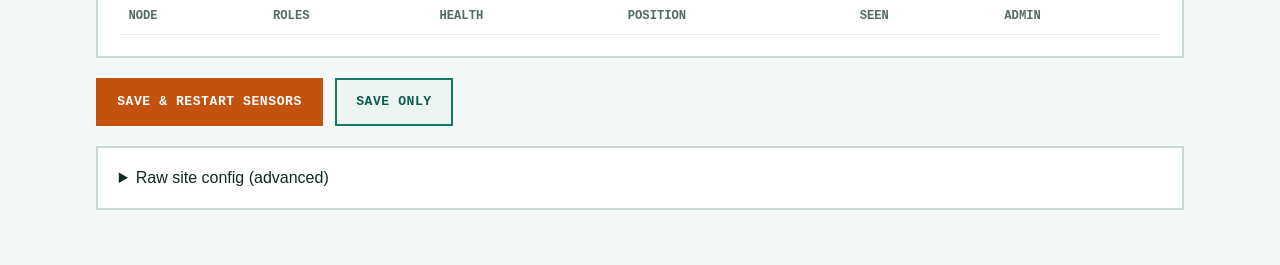
==== commit d57361b6: "Add v2-style workflow launcher" ====
--- a/index.html
+++ b/index.html
@@ -19,6 +19,39 @@
       inherited by every sensor gateway (per-service overrides live in each tool's own
       Cockpit page). Changes apply on <em>Save &amp; restart sensors</em>.</p>
 
+    <nav class="aos-launcher" aria-label="Configuration shortcuts">
+      <a class="aos-launch-tile" href="#card-role">
+        <svg class="aos-launch-icon" viewBox="0 0 24 24" aria-hidden="true"><path d="M4 7h16M7 4v6M4 17h16M17 14v6"/></svg>
+        <span class="aos-launch-name">Sensors</span>
+        <span class="aos-launch-value">Role &amp; services</span>
+      </a>
+      <a class="aos-launch-tile" href="#card-dp">
+        <svg class="aos-launch-icon" viewBox="0 0 24 24" aria-hidden="true"><path d="M12 3v18M5 8l7-5 7 5M5 16l7 5 7-5"/></svg>
+        <span class="aos-launch-name">TAK &amp; CoT</span>
+        <span class="aos-launch-value">Output &amp; enrollment</span>
+      </a>
+      <a class="aos-launch-tile" href="#card-radios">
+        <svg class="aos-launch-icon" viewBox="0 0 24 24" aria-hidden="true"><path d="M12 14a2 2 0 1 0 0-4 2 2 0 0 0 0 4ZM8.5 7.5a6 6 0 0 0 0 9M15.5 7.5a6 6 0 0 1 0 9M5.5 4.5a10 10 0 0 0 0 15M18.5 4.5a10 10 0 0 1 0 15"/></svg>
+        <span class="aos-launch-name">Radios</span>
+        <span class="aos-launch-value">SDR hardware</span>
+      </a>
+      <a class="aos-launch-tile" href="#card-radio-control">
+        <svg class="aos-launch-icon" viewBox="0 0 24 24" aria-hidden="true"><path d="M5 12h14M12 5v14M4 7h2M18 7h2M4 17h2M18 17h2"/></svg>
+        <span class="aos-launch-name">Network</span>
+        <span class="aos-launch-value">Wi-Fi &amp; EMCON</span>
+      </a>
+      <a class="aos-launch-tile" href="#card-location">
+        <svg class="aos-launch-icon" viewBox="0 0 24 24" aria-hidden="true"><circle cx="12" cy="12" r="9"/><path d="M12 7v5l3 2"/></svg>
+        <span class="aos-launch-name">System</span>
+        <span class="aos-launch-value">Position &amp; power</span>
+      </a>
+      <a class="aos-launch-tile" href="#card-updates">
+        <svg class="aos-launch-icon" viewBox="0 0 24 24" aria-hidden="true"><path d="M12 3v12M7 10l5 5 5-5M5 21h14"/></svg>
+        <span class="aos-launch-name">Maintain</span>
+        <span class="aos-launch-value">Updates &amp; backup</span>
+      </a>
+    </nav>
+
     <section class="aos-safebanner" id="safe-mode-banner" hidden>
       <h2>&#9888; Safe mode active</h2>
       <p class="aos-safebanner-reason" id="safe-mode-reason"></p>
--- a/aryaos.css
+++ b/aryaos.css
@@ -10,6 +10,7 @@
   --aos-accent: #147a68;
   --aos-accent-dark: #0d5b4e;
   --aos-accent-ink: #ffffff;
+  --aos-brand: #c2520d;
   --aos-danger: #b42318;
   --aos-ok: #137a48;
 }
@@ -28,7 +29,7 @@
 }
 
 .aos-main {
-  width: min(100%, 62rem);
+  width: min(100%, 72rem);
   margin: 0 auto;
   padding: clamp(1rem, 2vw, 1.75rem) clamp(1rem, 3vw, 2rem) 3rem;
 }
@@ -45,13 +46,86 @@
   line-height: 1.55;
 }
 
+.aos-launcher {
+  display: grid;
+  grid-template-columns: repeat(auto-fit, minmax(8.75rem, 1fr));
+  gap: 1rem;
+  margin: 1.5rem 0;
+}
+
+.aos-launch-tile {
+  position: relative;
+  display: flex;
+  min-height: 9.5rem;
+  padding: 1.25rem 1rem 1rem;
+  flex-direction: column;
+  align-items: center;
+  justify-content: flex-end;
+  border: 2px solid var(--aos-border);
+  border-radius: 0;
+  background: var(--aos-panel);
+  color: var(--aos-ink);
+  text-align: center;
+  text-decoration: none;
+  transition: border-color 140ms, background 140ms;
+}
+
+.aos-launch-tile::before {
+  position: absolute;
+  inset: 0 0 auto;
+  height: 6px;
+  background: var(--aos-brand);
+  content: "";
+}
+
+.aos-launch-tile:hover {
+  border-color: var(--aos-accent);
+  background: var(--aos-panel-2);
+}
+
+.aos-launch-tile:focus-visible,
+.aos-btn:focus-visible,
+.aos-icon-btn:focus-visible {
+  outline: 3px solid var(--aos-accent);
+  outline-offset: 3px;
+}
+
+.aos-launch-icon {
+  width: 2.65rem;
+  height: 2.65rem;
+  margin: auto 0 0.8rem;
+  fill: none;
+  stroke: currentColor;
+  stroke-linecap: square;
+  stroke-linejoin: miter;
+  stroke-width: 1.7;
+}
+
+.aos-launch-name {
+  margin-bottom: 0.25rem;
+  color: var(--aos-muted);
+  font-family: "Arial Narrow", "Roboto Condensed", sans-serif;
+  font-size: 0.76rem;
+  font-weight: 700;
+  letter-spacing: 0.14em;
+  text-transform: uppercase;
+}
+
+.aos-launch-value {
+  min-height: 1.2em;
+  font-family: ui-monospace, "SFMono-Regular", Consolas, "Liberation Mono", monospace;
+  font-size: 0.82rem;
+  font-weight: 650;
+  letter-spacing: 0.02em;
+}
+
 .aos-card {
   margin: 1rem 0;
   padding: clamp(1rem, 2vw, 1.3rem);
   background: var(--aos-panel);
-  border: 1px solid var(--aos-border);
-  border-radius: 8px;
-  box-shadow: 0 10px 30px rgba(0, 0, 0, 0.32);
+  border: 2px solid var(--aos-border);
+  border-radius: 0;
+  box-shadow: none;
 }
 
 .aos-card h2 {
@@ -116,9 +190,12 @@
 .aos-btn {
   min-height: 3rem;
   padding: 0.7rem 1.2rem;
-  font-size: 1rem;
-  border: 1px solid var(--aos-accent);
-  border-radius: 5px;
+  font-family: ui-monospace, "SFMono-Regular", Consolas, "Liberation Mono", monospace;
+  font-size: 0.82rem;
+  letter-spacing: 0.04em;
+  text-transform: uppercase;
+  border: 2px solid var(--aos-accent);
+  border-radius: 0;
   background: var(--aos-panel-2);
   color: var(--aos-accent-dark);
   cursor: pointer;
@@ -126,8 +203,19 @@
 }
 
 .aos-btn.aos-primary {
+  border-color: var(--aos-brand);
+  background: var(--aos-brand);
+  color: var(--aos-accent-ink);
+}
+
+.aos-btn:not(:disabled):hover {
   background: var(--aos-accent);
   color: var(--aos-accent-ink);
+}
+
+.aos-btn.aos-primary:not(:disabled):hover {
+  background: var(--aos-brand);
+  filter: brightness(0.9);
 }
 
 .aos-btn.aos-btn-danger {
@@ -154,8 +242,8 @@
 .aos-icon-btn {
   width: 3rem;
   height: 3rem;
-  border: 1px solid var(--aos-accent);
-  border-radius: 5px;
+  border: 2px solid var(--aos-accent);
+  border-radius: 0;
   background: var(--aos-panel-2);
   color: var(--aos-accent-dark);
   cursor: pointer;
@@ -303,6 +391,25 @@
 
 .aos-dot.unknown {
   background: #7c8784;
+}
+
+.aos-dot.degraded {
+  background: #f0ab00;
+}
+
+.aos-dot.unavailable,
+.aos-dot.disabled {
+  background: #8a8d90;
+}
+
+.aos-log-output {
+  background: #151515;
+  color: #f0f0f0;
+  max-height: 32rem;
+  min-height: 12rem;
+  overflow: auto;
+  padding: 1rem;
+  white-space: pre-wrap;
 }
 
 /* --- Location chip: offline North America base map --- */
@@ -494,6 +601,14 @@
 }
 
 @media (max-width: 760px) {
+  .aos-launcher {
+    grid-template-columns: repeat(2, minmax(0, 1fr));
+  }
+
+  .aos-launch-tile {
+    min-height: 8.5rem;
+  }
+
   .aos-card {
     margin-inline: -0.25rem;
   }
